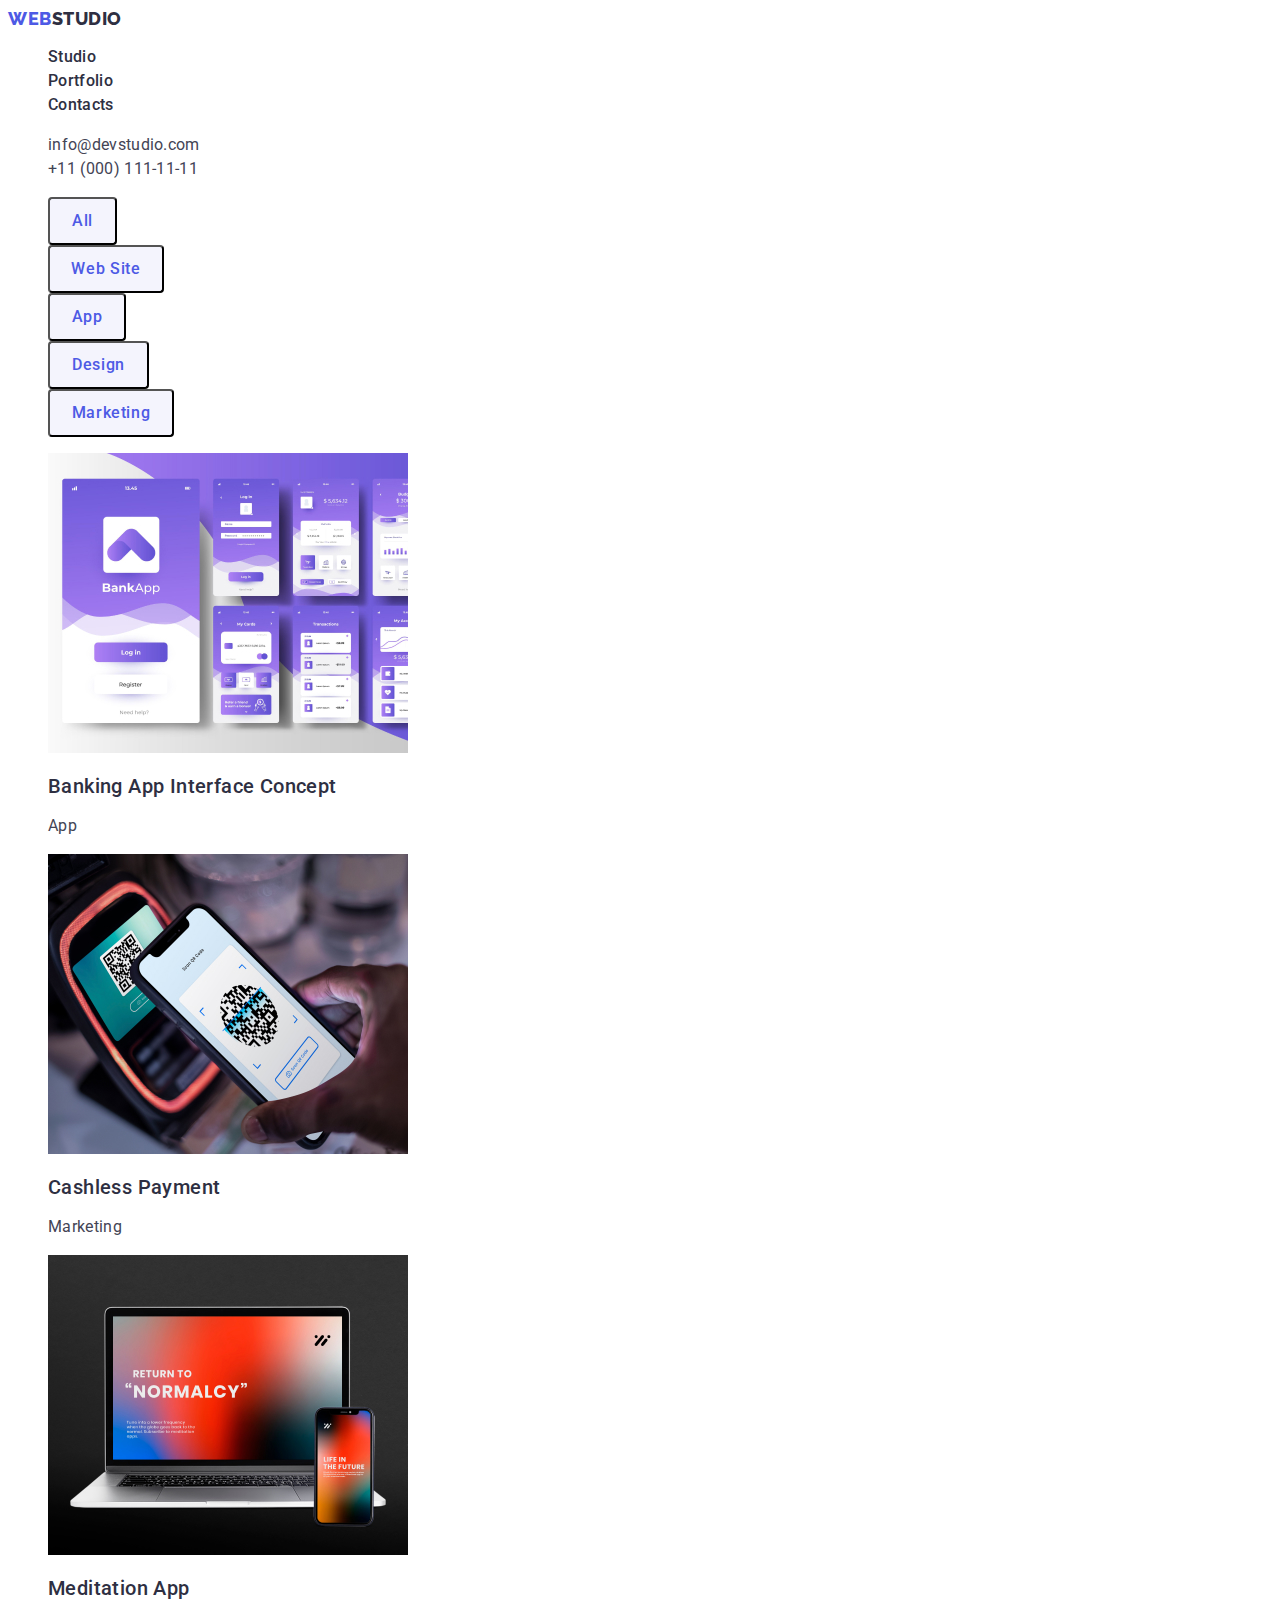
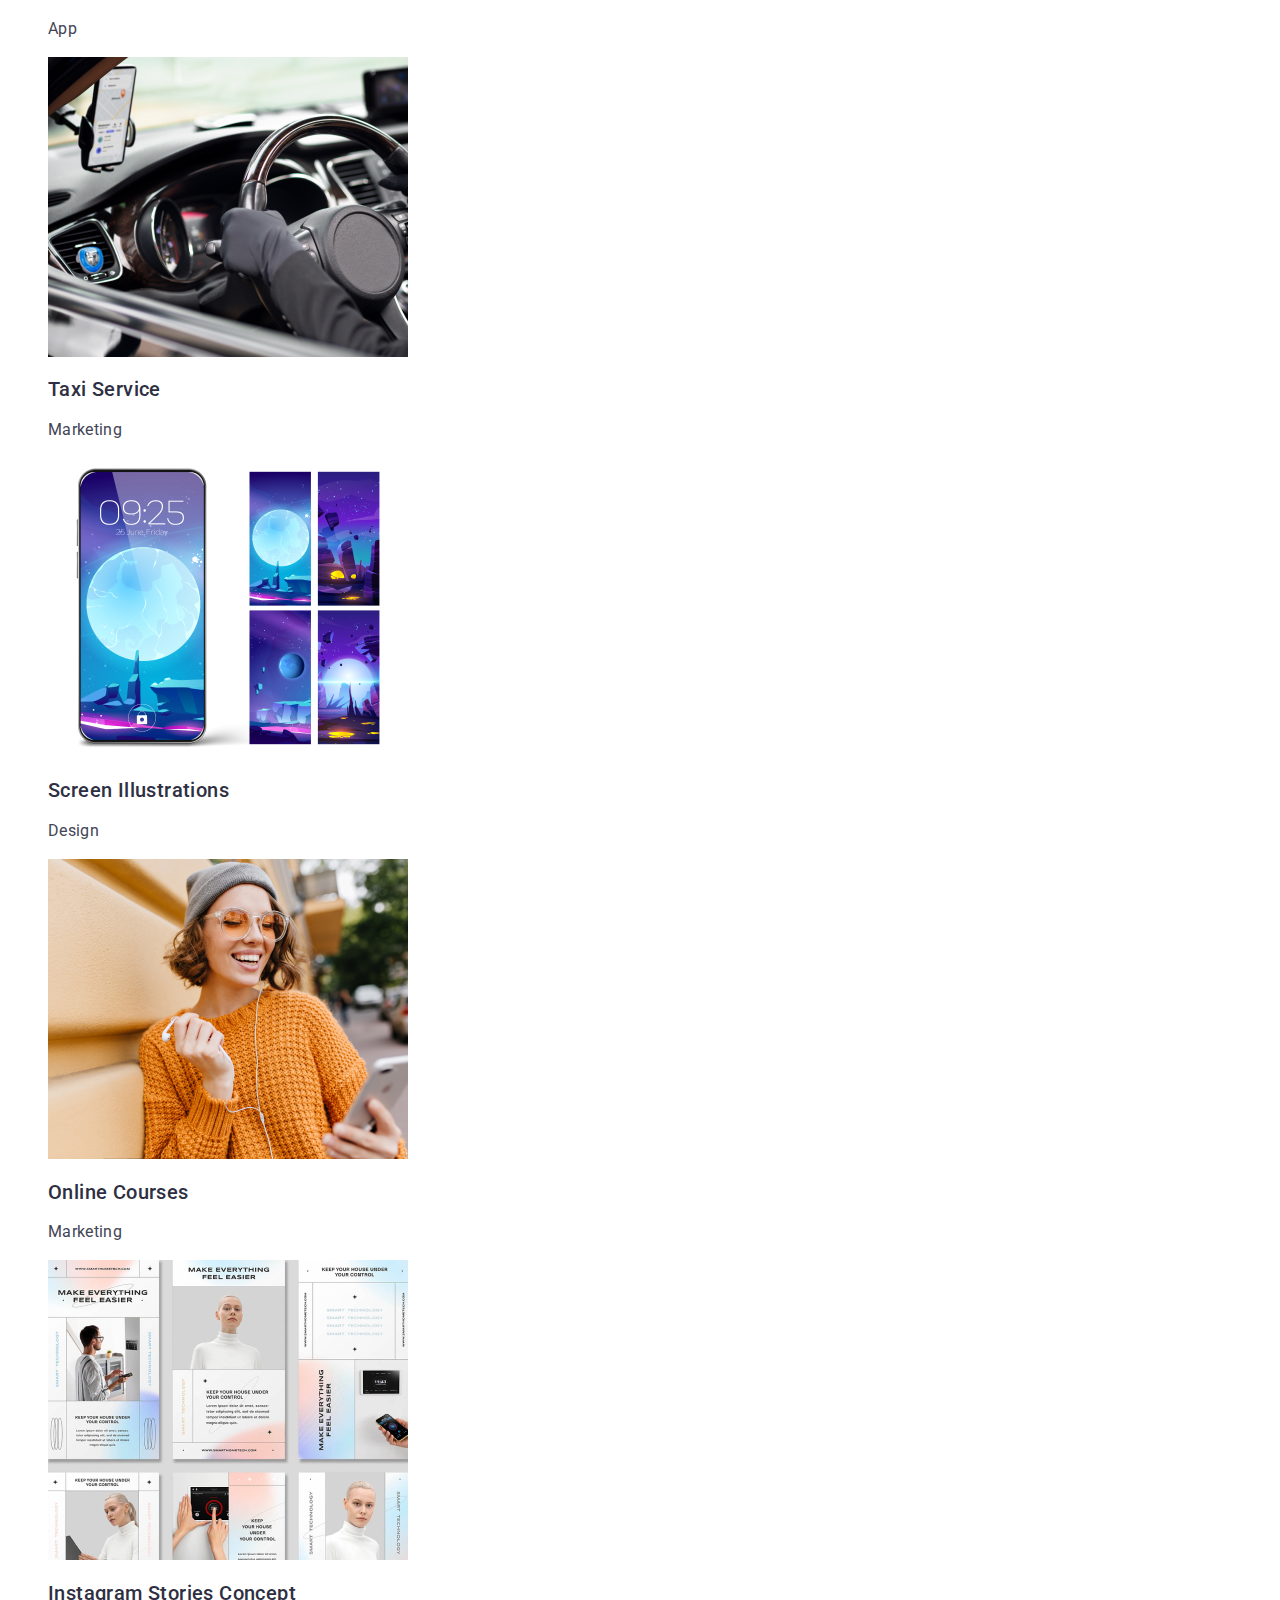
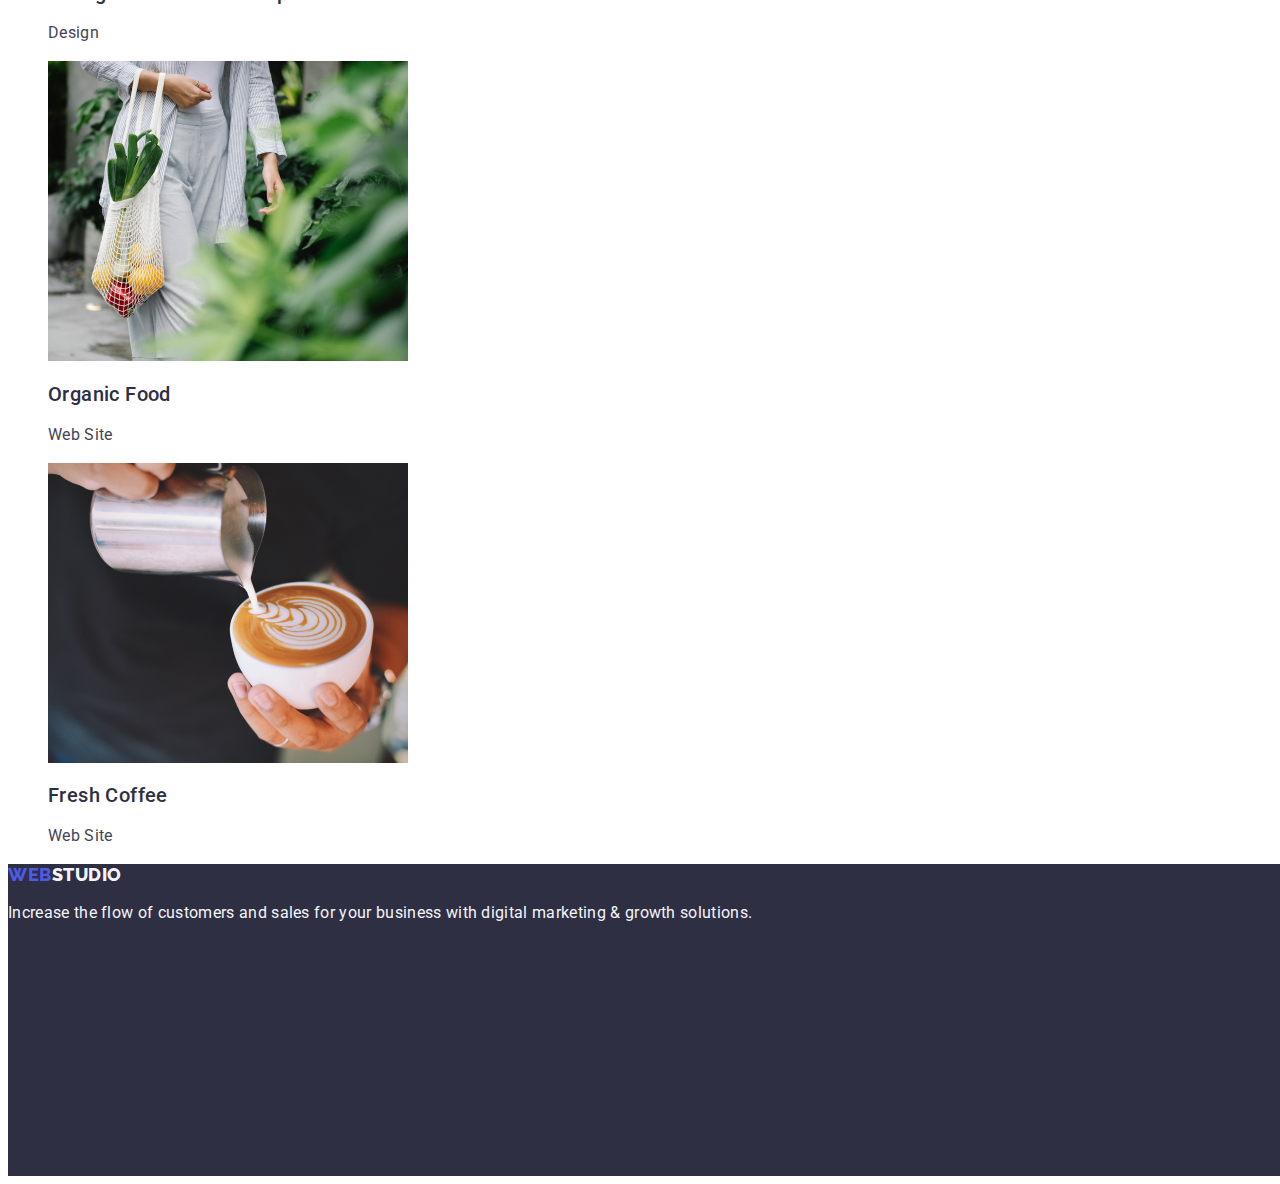
==== portfolio.html @ c420dca5 "button" ====
<!DOCTYPE html>
<html lang="en">
  <head>
    <meta charset="UTF-8" />
    <meta http-equiv="X-UA-Compatible" content="IE=edge" />
    <meta name="viewport" content="width=device-width, initial-scale=1.0" />
    <title>Document</title>
    <link rel="preconnect" href="https://fonts.googleapis.com" />
    <link rel="preconnect" href="https://fonts.gstatic.com" crossorigin />
    <link
      href="https://fonts.googleapis.com/css2?family=Raleway:wght@800&family=Roboto:wght@400;500;700;900&display=swap"
      rel="stylesheet"
    />
    <link rel="stylesheet" href="./css/styles.css" />
  </head>
  <body>
    <header class="page-header">
      <nav>
        <a href="./index.html" class="logo link">
          Web<span class="text-logo-header">Studio</span>
        </a>
        <ul class="site-nav list">
          <li><a href="./index.html" class="link">Studio</a></li>
          <li><a href="./portfolio.html" class="link">Portfolio</a></li>
          <li><a href="" class="link">Contacts</a></li>
        </ul>
      </nav>
      <address class="navigation-nav">
        <ul class="list">
          <li>
            <a href="mailto:info@devstudio.com" class="link"
              >info@devstudio.com</a
            >
          </li>
          <li>
            <a class="link" href="tel:+110001111111">+11 (000) 111-11-11</a>
          </li>
        </ul>
      </address>
    </header>
    <main class="subtitles">
      <section>
        <h1 hidden>Header</h1>
        <ul class="list">
          <li>
            <button type="button"class="button-pageone1 button-pageone button-text-pageone"
               >  All </button>
          </li>
          <li>
            <button
              type="button"
              class="button-pageone2 button-pageone button-text-pageone"
            >
              Web Site
            </button>
          </li>
          <li>
            <button
              type="button"
              class="button-pageone3 button-pageone button-text-pageone"
            >
              App
            </button>
          </li>
          <li>
            <button
              type="button"
              class="button-pageone4 button-pageone button-text-pageone"
            >
              Design
            </button>
          </li>
          <li>
            <button
              type="button"
              class="button-pageone5 button-pageone button-text-pageone"
            >
              Marketing
            </button>
          </li>
        </ul>
        <ul class="list">
          <li>
            <a href="" class="link">
              <img
                src="./images/portfolio/img1.jpg"
                alt="Interface Concept"
                width="360"
                height="300"
              />
              <h2 class="title">Banking App Interface Concept</h2>
              <p class="text-paragraph">App</p>
            </a>
          </li>
          <li>
            <a href="" class="link">
              <img
                src="./images/portfolio/img2.jpg"
                alt="Payment"
                width="360"
                height="300"
              />
              <h2 class="title">Cashless Payment</h2>
              <p class="text-paragraph">Marketing</p>
            </a>
          </li>
          <li>
            <a href="" class="link">
              <img
                src="./images/portfolio/img3.jpg"
                alt="Meditation App"
                width="360"
                height="300"
              />
              <h2 class="title">Meditation App</h2>
              <p class="text-paragraph">App</p></a
            >
          </li>
          <li>
            <a href="" class="link">
              <img
                class="link"
                src="./images/portfolio/img4.jpg"
                alt="Taxi Service"
                width="360"
                height="300"
              />
              <h2 class="title">Taxi Service</h2>
              <p class="text-paragraph">Marketing</p></a
            >
          </li>
          <li>
            <a href="" class="link">
              <img
                class="link"
                src="./images/portfolio/img5.jpg"
                alt="Screen Illustrations"
                width="360"
                height="300"
              />
              <h2 class="title">Screen Illustrations</h2>
              <p class="text-paragraph">Design</p></a
            >
          </li>
          <li>
            <a href="" class="link">
              <img
                class="link"
                src="./images/portfolio/img6.jpg"
                alt="Online Courses"
                width="360"
                height="300"
              />
              <h2 class="title">Online Courses</h2>
              <p class="text-paragraph">Marketing</p></a
            >
          </li>
          <li>
            <a href="" class="link">
              <img
                class="link"
                src="./images/portfolio/img7.jpg"
                alt="Instagram Stories"
                width="360"
                height="300"
              />
              <h2 class="title">Instagram Stories Concept</h2>
              <p class="text-paragraph">Design</p></a
            >
          </li>
          <li>
            <a href="" class="link">
              <img
                class="link"
                src="./images/portfolio/img8.jpg"
                alt="Organic Food"
                width="360"
                height="300"
              />
              <h2 class="title">Organic Food</h2>
              <p class="text-paragraph">Web Site</p></a
            >
          </li>
          <li>
            <a href="" class="link">
              <img
                class="link"
                src="./images/portfolio/img9.jpg"
                alt="Coffee"
                width="360"
                height="300"
              />
              <h2 class="title">Fresh Coffee</h2>
              <p class="text-paragraph">Web Site</p></a
            >
          </li>
        </ul>
      </section>
    </main>
    <footer class="text-footer background-footer">
      <a href="./index.html" class="logo">
        Web<span class="text-logo-footer">Studio</span>
      </a>
      <p class="text-paragraph">
        Increase the flow of customers and sales for your business with digital
        marketing & growth solutions.
      </p>
    </footer>
  </body>
</html>
---- css/styles.css ----
:root {
  --color-NAVYBLU: #2e2f42;
  --color-IRIS: #4d5ae5;
  --color-SLATE: #434455;
  --color-Cloud: #f4f4fd;
  --color-WHITE: #ffffff;
  --color-OCEAN: #404bbf;
  --color-background: #ffffff;
  --color-background-hero: #2e2f42;
}
body {
  font-family: "Roboto", sans-serif;
  color: var(--color-SLATE);
  background-color: var(--color-background);
}
.list {
  list-style: none;
}
/*Шапка сайту*/

.logo {
  text-decoration: none;
  color: var(--color-IRIS);
  font-family: "Raleway", sans-serif;
  font-style: normal;
  font-weight: 800;
  font-size: 18px;
  line-height: 1.17;
  letter-spacing: 0.03em;
  text-transform: uppercase;
}
.text-logo-header {
  color: var(--color-NAVYBLU);
}
.site-nav .link {
  text-decoration: none;
  color: var(--color-NAVYBLU);
  font-style: normal;
  font-weight: 500;
  font-size: 16px;
  line-height: 1.5;
  letter-spacing: 0.02em;
}
.link {
  text-decoration: none;
  font-style: normal;
}
.site-nav .link:hover,
.site-nav .link:focus {
  color: var(--color-OCEAN);
  text-decoration: none;
  font-style: normal;
}

.navigation-nav a.link {
  text-decoration: none;
  font-style: normal;
  color: var(--color-SLATE);
  font-weight: 400;
  font-size: 16px;
  line-height: 1.5;
  letter-spacing: 0.02em;

}
.navigation-nav a.link:hover,
.navigation-nav a.link:focus {
  color: var(--color-OCEAN);
  text-decoration: none;
  font-style: normal;
}

/*Секції*/
.hero-title {
  text-align: center;
  font-style: normal;
  font-weight: 700;
  font-size: 56px;
  line-height: 1.07;
  color: var(--color-WHITE);
  letter-spacing: 0.02em;
}
.background-hero-title {
  background-color: var(--color-background-hero);
  width: 1440px;
  height: 600px;
  left: 162px;
  top: 98px;
}
.hero-button {
  font-family: "Roboto", sans-serif;
  font-weight: 500;
  font-size: 16px;
  line-height: 1.5;
  letter-spacing: 0.04em;
  cursor: var(--color-WHITE);
  border-radius: 4px;
  cursor: pointer;
  
}
.button:hover {
  background-color: var(--color-OCEAN);
}

.button-text {
  font-style: normal;
  font-weight: 500;
  font-size: 16px;
  line-height: 1.5;
  color: var(--color-WHITE);
  letter-spacing: 0.04em;
}
.button-pageone {
  font-family: "Roboto", sans-serif;
  background-color: var(--color-Cloud);
  border-radius: 4px;
  cursor: pointer;
}
.button-pageone1 {
  background-color: var(--color-Cloud);
  border-radius: 4px;
  width: 69px;
  height: 48px;
  letter-spacing: 0.04em;
}
.button-pageone2 {
  background-color: var(--color-Cloud);
  border-radius: 4px;
  width: 116px;
  height: 48px;
  letter-spacing: 0.04em;
}
.button-pageone3 {
  background-color: var(--color-Cloud);
  border-radius: 4px;
  width: 78px;
  height: 48px;
  letter-spacing: 0.04em;
}
.button-pageone4 {
  background-color: var(--color-Cloud);
  border-radius: 4px;
  width: 101px;
  height: 48px;
  letter-spacing: 0.04em;
}
.button-pageone5 {
  background-color: var(--color-Cloud);
  border-radius: 4px;
  width: 126px;
  height: 48px;
  letter-spacing: 0.04em;
}

.button-text-pageone {
  font-style: normal;
  font-weight: 500;
  font-size: 16px;
  line-height: 1.5;
  color: var(--color-IRIS);
}
.button-text-pageone:hover {
  color: var(--color-WHITE);
}
.button-pageone:hover {
  background-color: var(--color-OCEAN);
}
.work-title,
.time-title {
  font-style: normal;
  font-weight: 700;
  font-size: 36px;
  line-height: 1.11;
  color: var(--color-NAVYBLU);
  letter-spacing: 0.02em;
  text-transform: capitalize;
  text-align: center;
}

.title {
  font-weight: 500;
  font-size: 20px;
  line-height: 1.2;
  letter-spacing: 0.02em;
  color: var(--color-NAVYBLU);
}
.subtitles h3 {
  font-style: normal;
  font-weight: 500;
  font-size: 20px;
  line-height: 1.2;
  color: var(--color-NAVYBLU);
  letter-spacing: 0.02em;
}
.text-paragraph {
  font-style: normal;
  font-weight: 400;
  font-size: 16px;
  line-height: 1.5;
  color: var(--color-SLATE);
  letter-spacing: 0.02em;
}
/*footer*/
.text-footer p {
  font-style: normal;
  font-weight: 400;
  font-size: 16px;
  line-height: 1.5;
  color: var(--color-Cloud);
}
.background-footer {
  width: 1440px;
  height: 312px;
  left: 0px;
  top: 2280px;
  background-color: var(--color-background-hero);
}
.text-logo-footer {
  color: var(--color-Cloud);
}
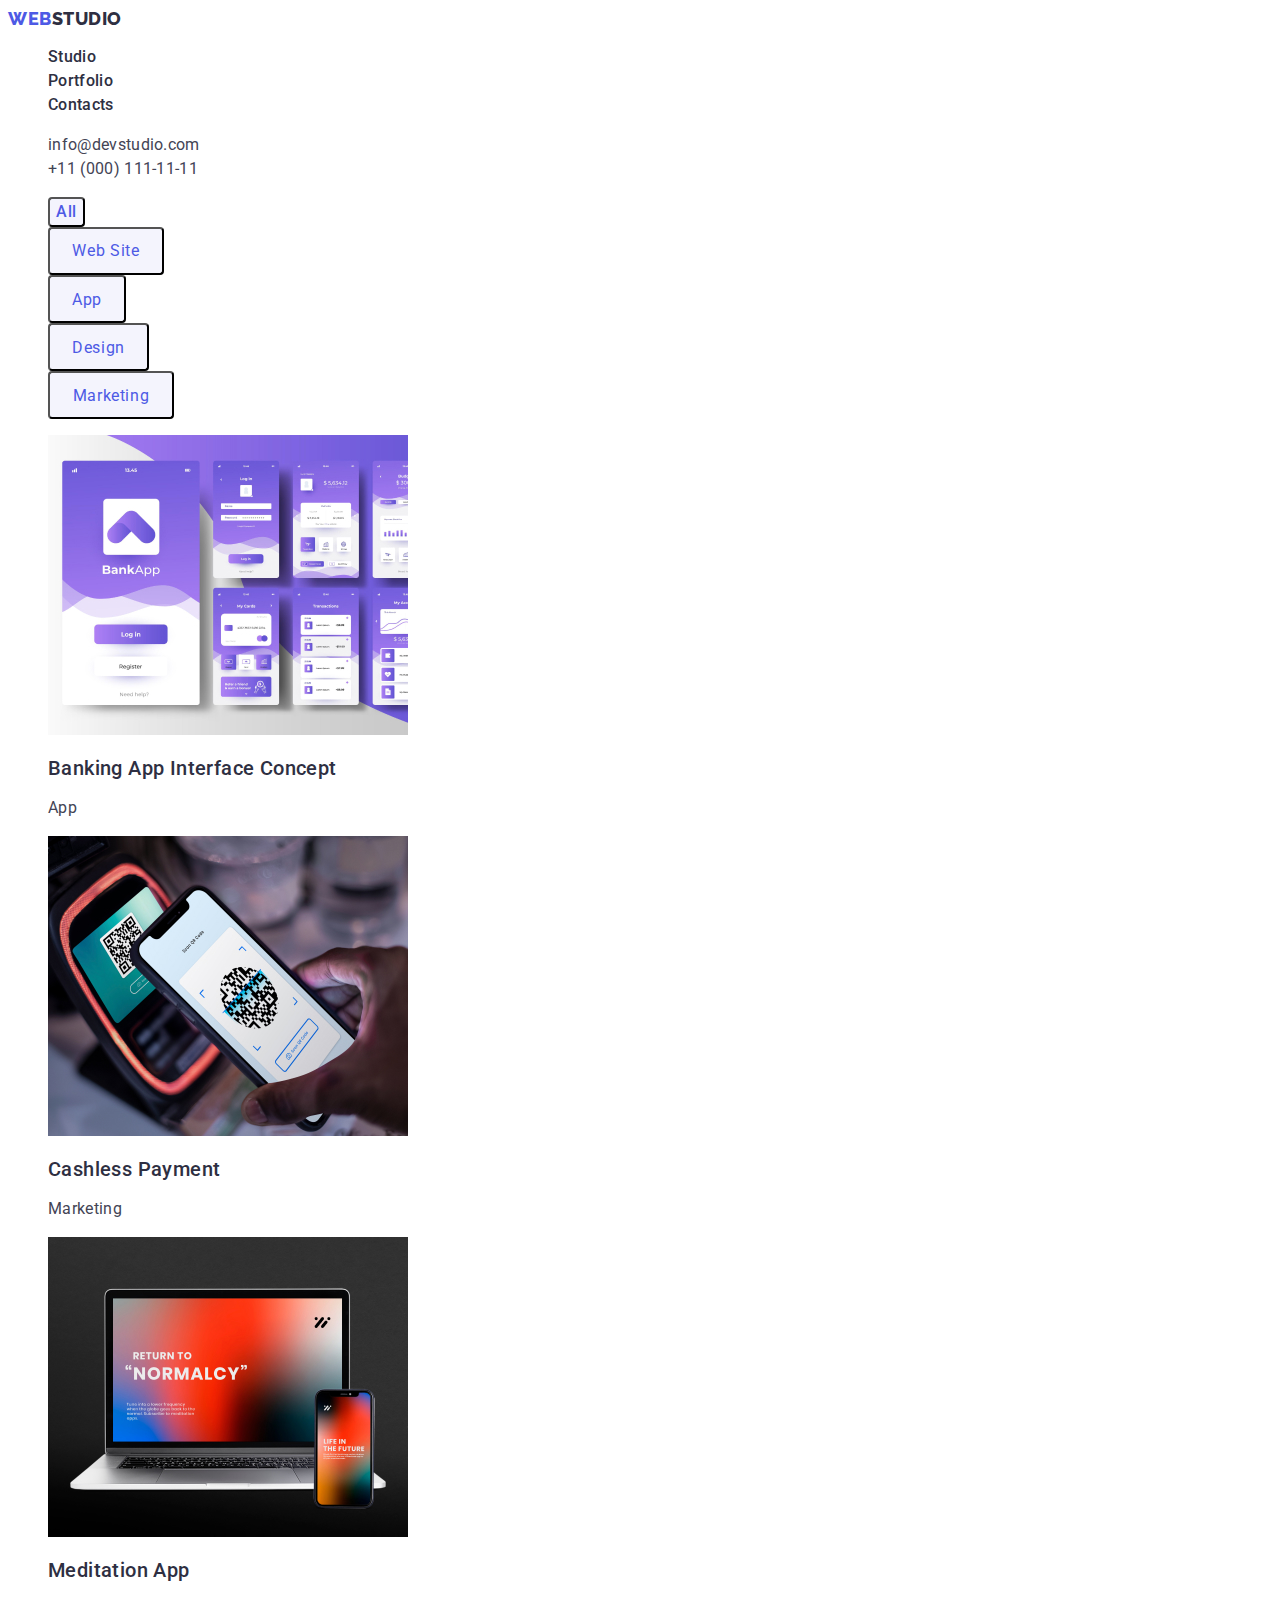
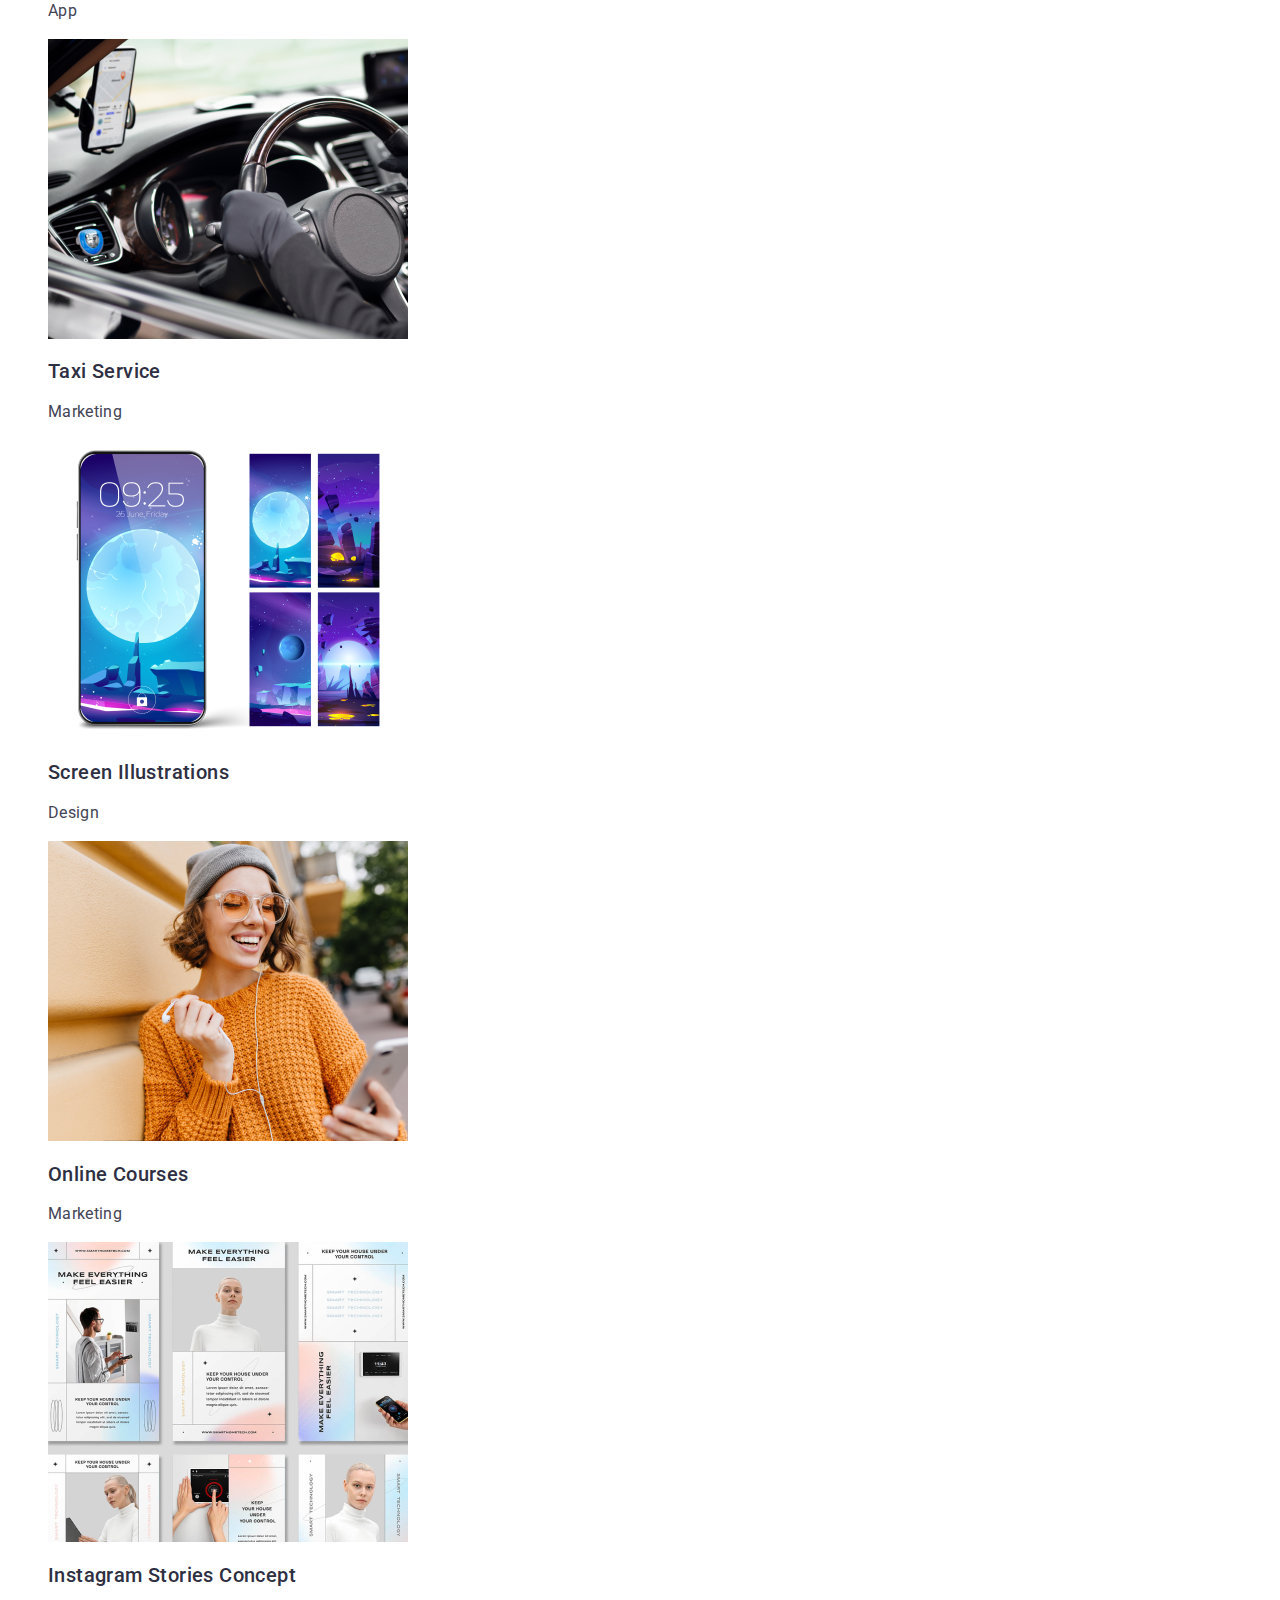
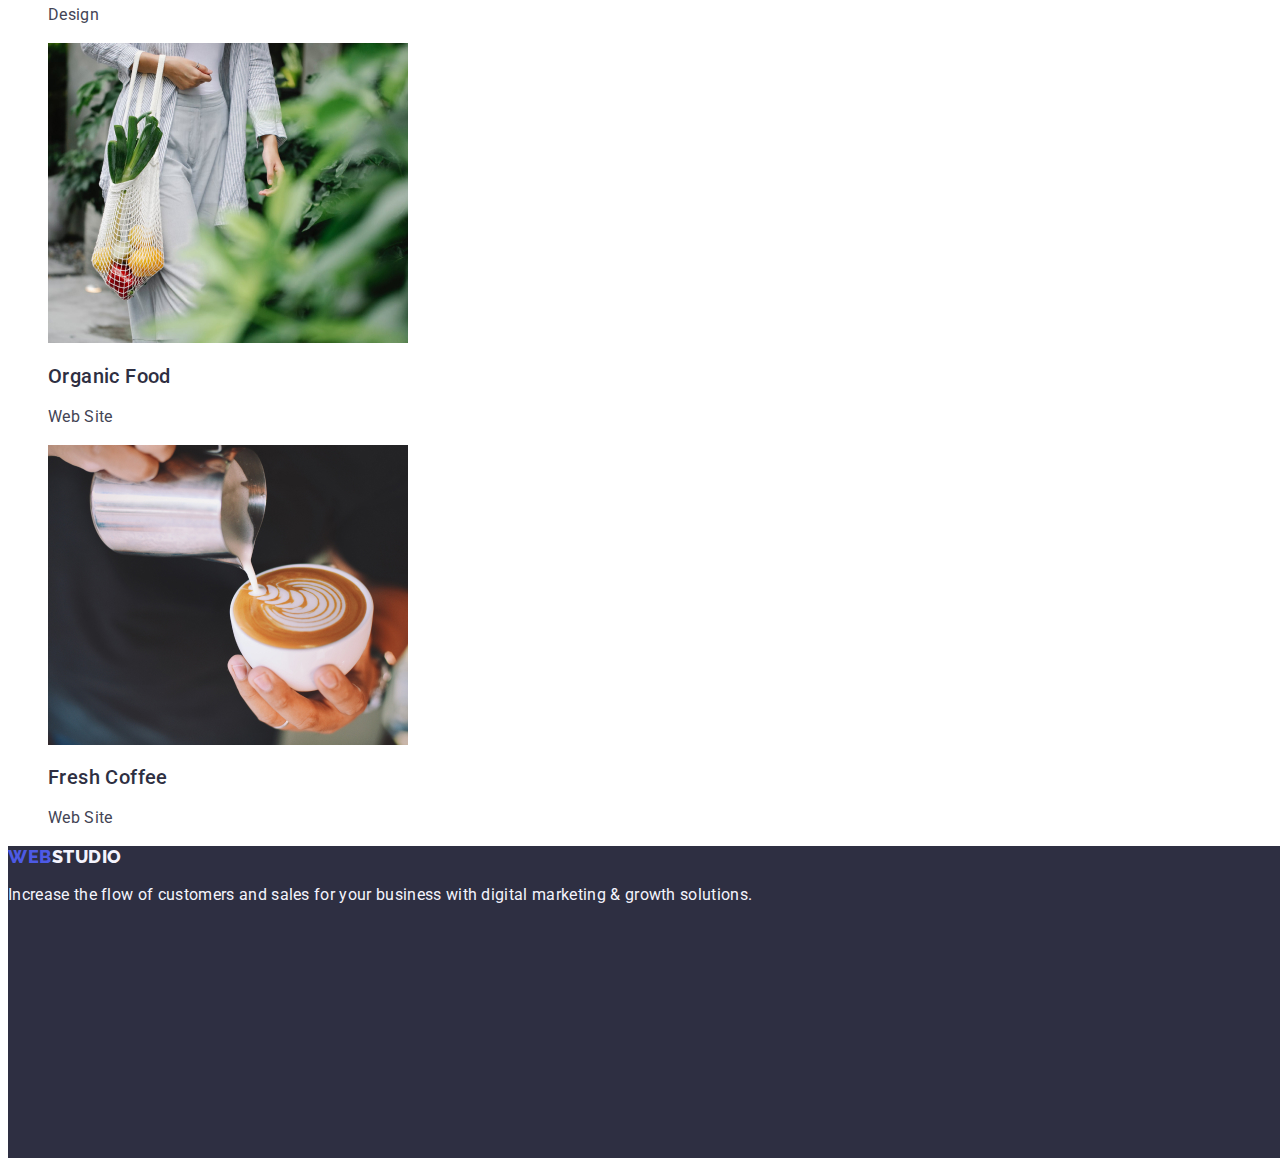
==== commit a959de12: "buttonn" ====
--- a/portfolio.html
+++ b/portfolio.html
@@ -43,13 +43,13 @@
         <h1 hidden>Header</h1>
         <ul class="list">
           <li>
-            <button type="button"class="button-pageone1 button-pageone button-text-pageone"
+            <button type="button" class="button-pageone1"
                >  All </button>
           </li>
           <li>
             <button
               type="button"
-              class="button-pageone2 button-pageone button-text-pageone"
+              class="button-pageone2"
             >
               Web Site
             </button>
@@ -57,7 +57,7 @@
           <li>
             <button
               type="button"
-              class="button-pageone3 button-pageone button-text-pageone"
+              class="button-pageone3"
             >
               App
             </button>
@@ -65,7 +65,7 @@
           <li>
             <button
               type="button"
-              class="button-pageone4 button-pageone button-text-pageone"
+              class="button-pageone4"
             >
               Design
             </button>
@@ -73,7 +73,7 @@
           <li>
             <button
               type="button"
-              class="button-pageone5 button-pageone button-text-pageone"
+              class="button-pageone5"
             >
               Marketing
             </button>
--- a/css/styles.css
+++ b/css/styles.css
@@ -15,6 +15,7 @@
 }
 .list {
   list-style: none;
+  font-style: normal;
 }
 /*Шапка сайту*/
 
@@ -52,18 +53,18 @@
   font-style: normal;
 }
 
-.navigation-nav a.link {
-  text-decoration: none;
-  font-style: normal;
+.navigation-nav .link {
+  text-decoration: none;
   color: var(--color-SLATE);
   font-weight: 400;
   font-size: 16px;
   line-height: 1.5;
   letter-spacing: 0.02em;
-
-}
-.navigation-nav a.link:hover,
-.navigation-nav a.link:focus {
+  font-style: normal;
+
+}
+.navigation-nav .link:hover,
+.navigation-nav .link:focus {
   color: var(--color-OCEAN);
   text-decoration: none;
   font-style: normal;
@@ -86,82 +87,104 @@
   left: 162px;
   top: 98px;
 }
-.hero-button {
-  font-family: "Roboto", sans-serif;
-  font-weight: 500;
-  font-size: 16px;
-  line-height: 1.5;
-  letter-spacing: 0.04em;
-  cursor: var(--color-WHITE);
-  border-radius: 4px;
-  cursor: pointer;
-  
+.button {
+  font-family: "Roboto", sans-serif;
+  font-weight: 500;
+  font-size: 16px;
+  line-height: 1.5;
+  letter-spacing: 0.04em;
+  cursor: var(--color-WHITE);
+  border-radius: 4px;
+  cursor: pointer;
+  color: var(--color-WHITE);
+  background-color:var(--color-IRIS);
+
 }
 .button:hover {
   background-color: var(--color-OCEAN);
 }
 
-.button-text {
-  font-style: normal;
-  font-weight: 500;
-  font-size: 16px;
-  line-height: 1.5;
+.button-pageone1{
+  font-family: "Roboto", sans-serif;
+  font-weight: 500;
+  font-size: 16px;
+  line-height: 1.5;
+  letter-spacing: 0.04em;
+  cursor: var(--color-WHITE);
+  border-radius: 4px;
+  cursor: pointer;
+  color: var(--color-IRIS);
+  background-color: var(--color-Cloud);
+  cursor: pointer;
+}
+
+.button-pageone2 {
+  font-family: "Roboto", sans-serif;
+  width: 116px;
+  font-size: 16px;
+  height: 48px;
+  line-height: 1.5;
+  letter-spacing: 0.04em;
+  cursor: var(--color-WHITE);
+  border-radius: 4px;
+  cursor: pointer;
+  color: var(--color-IRIS);
+  background-color: var(--color-Cloud);
+  cursor: pointer;
+  
+}
+.button-pageone3 {
+  font-family: "Roboto", sans-serif;
+  width: 78px;
+  height: 48px;
+  font-size: 16px;
+  letter-spacing: 0.04em;
+  cursor: var(--color-WHITE);
+  border-radius: 4px;
+  cursor: pointer;
+  color: var(--color-IRIS);
+  background-color: var(--color-Cloud);
+  cursor: pointer;
+}
+.button-pageone4 {
+  font-family: "Roboto", sans-serif;
+  width: 101px;
+  height: 48px;
+  font-size: 16px;
+  letter-spacing: 0.04em;
+  cursor: var(--color-WHITE);
+  border-radius: 4px;
+  cursor: pointer;
+  color: var(--color-IRIS);
+  background-color: var(--color-Cloud);
+  cursor: pointer;
+}
+.button-pageone5 {
+  font-family: "Roboto", sans-serif;
+  width: 126px;
+  height: 48px;
+  font-size: 16px;
+  letter-spacing: 0.04em;
+  cursor: var(--color-WHITE);
+  border-radius: 4px;
+  cursor: pointer;
+  color: var(--color-IRIS);
+  background-color: var(--color-Cloud);
+  cursor: pointer;
+}
+
+.button-pageone1:hover,
+.button-pageone2:hover,
+.button-pageone3:hover,
+.button-pageone4:hover,
+.button-pageone5:hover{
   color: var(--color-WHITE);
-  letter-spacing: 0.04em;
-}
-.button-pageone {
-  font-family: "Roboto", sans-serif;
-  background-color: var(--color-Cloud);
-  border-radius: 4px;
-  cursor: pointer;
-}
-.button-pageone1 {
-  background-color: var(--color-Cloud);
-  border-radius: 4px;
-  width: 69px;
-  height: 48px;
-  letter-spacing: 0.04em;
-}
-.button-pageone2 {
-  background-color: var(--color-Cloud);
-  border-radius: 4px;
-  width: 116px;
-  height: 48px;
-  letter-spacing: 0.04em;
-}
-.button-pageone3 {
-  background-color: var(--color-Cloud);
-  border-radius: 4px;
-  width: 78px;
-  height: 48px;
-  letter-spacing: 0.04em;
-}
-.button-pageone4 {
-  background-color: var(--color-Cloud);
-  border-radius: 4px;
-  width: 101px;
-  height: 48px;
-  letter-spacing: 0.04em;
-}
-.button-pageone5 {
-  background-color: var(--color-Cloud);
-  border-radius: 4px;
-  width: 126px;
-  height: 48px;
-  letter-spacing: 0.04em;
-}
-
-.button-text-pageone {
-  font-style: normal;
-  font-weight: 500;
-  font-size: 16px;
-  line-height: 1.5;
-  color: var(--color-IRIS);
-}
-.button-text-pageone:hover {
-  color: var(--color-WHITE);
-}
-.button-pageone:hover {
+}
+.button-pageone1:hover,
+.button-pageone2:hover,
+.button-pageone3:hover,
+.button-pageone4:hover,
+.button-pageone5:hover {
   background-color: var(--color-OCEAN);
 }
 .work-title,
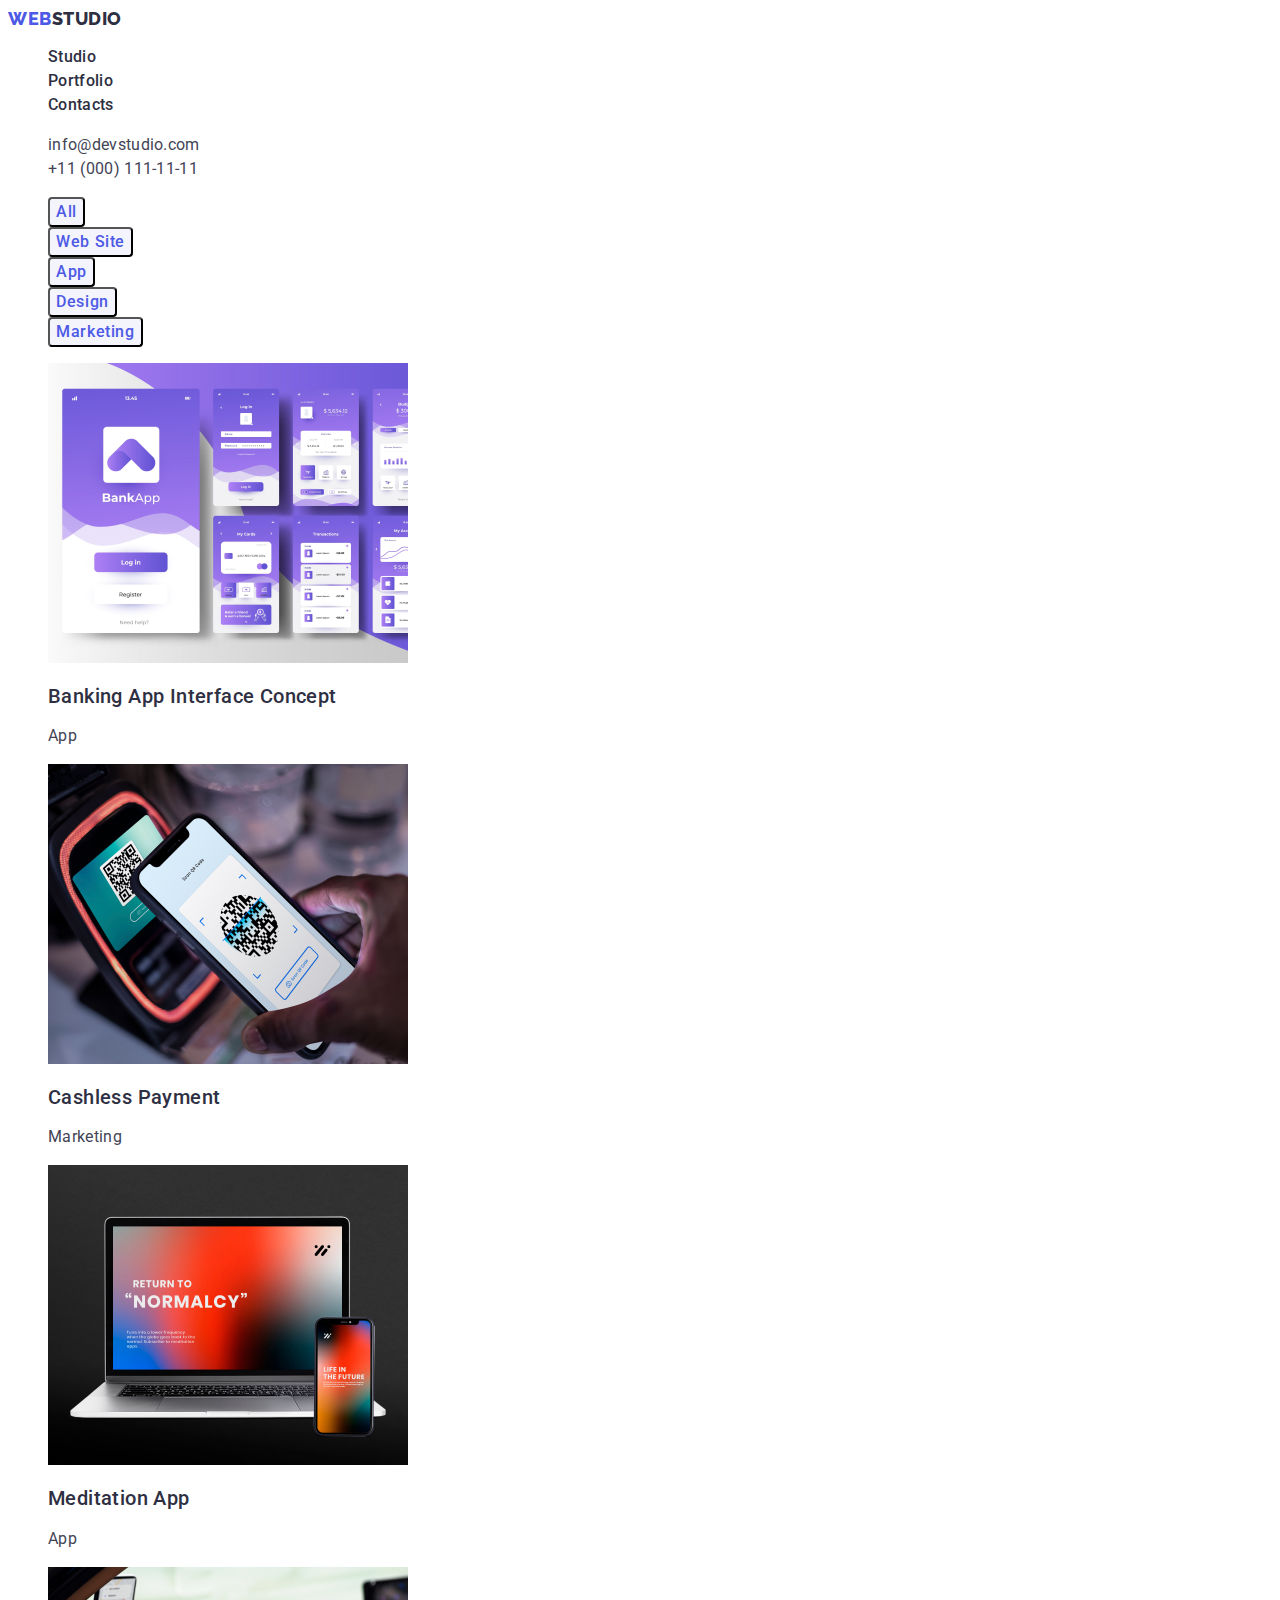
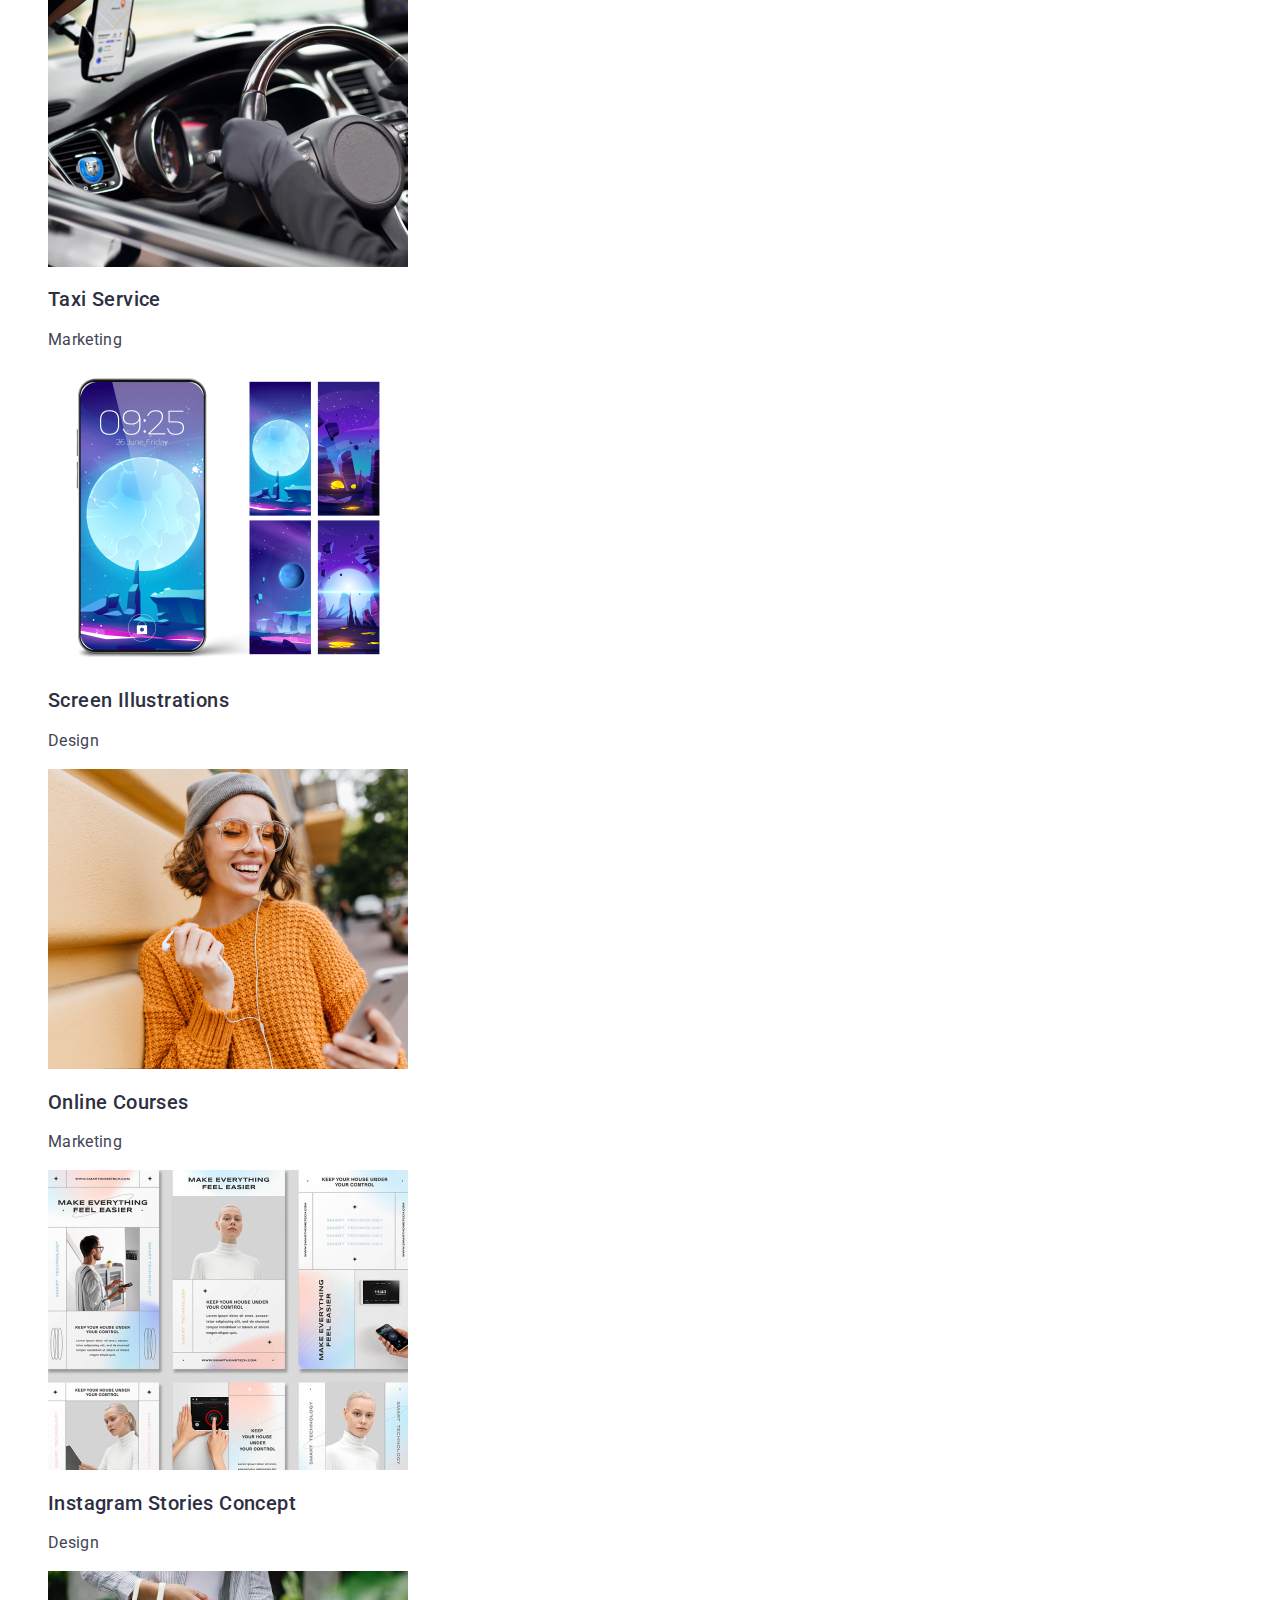
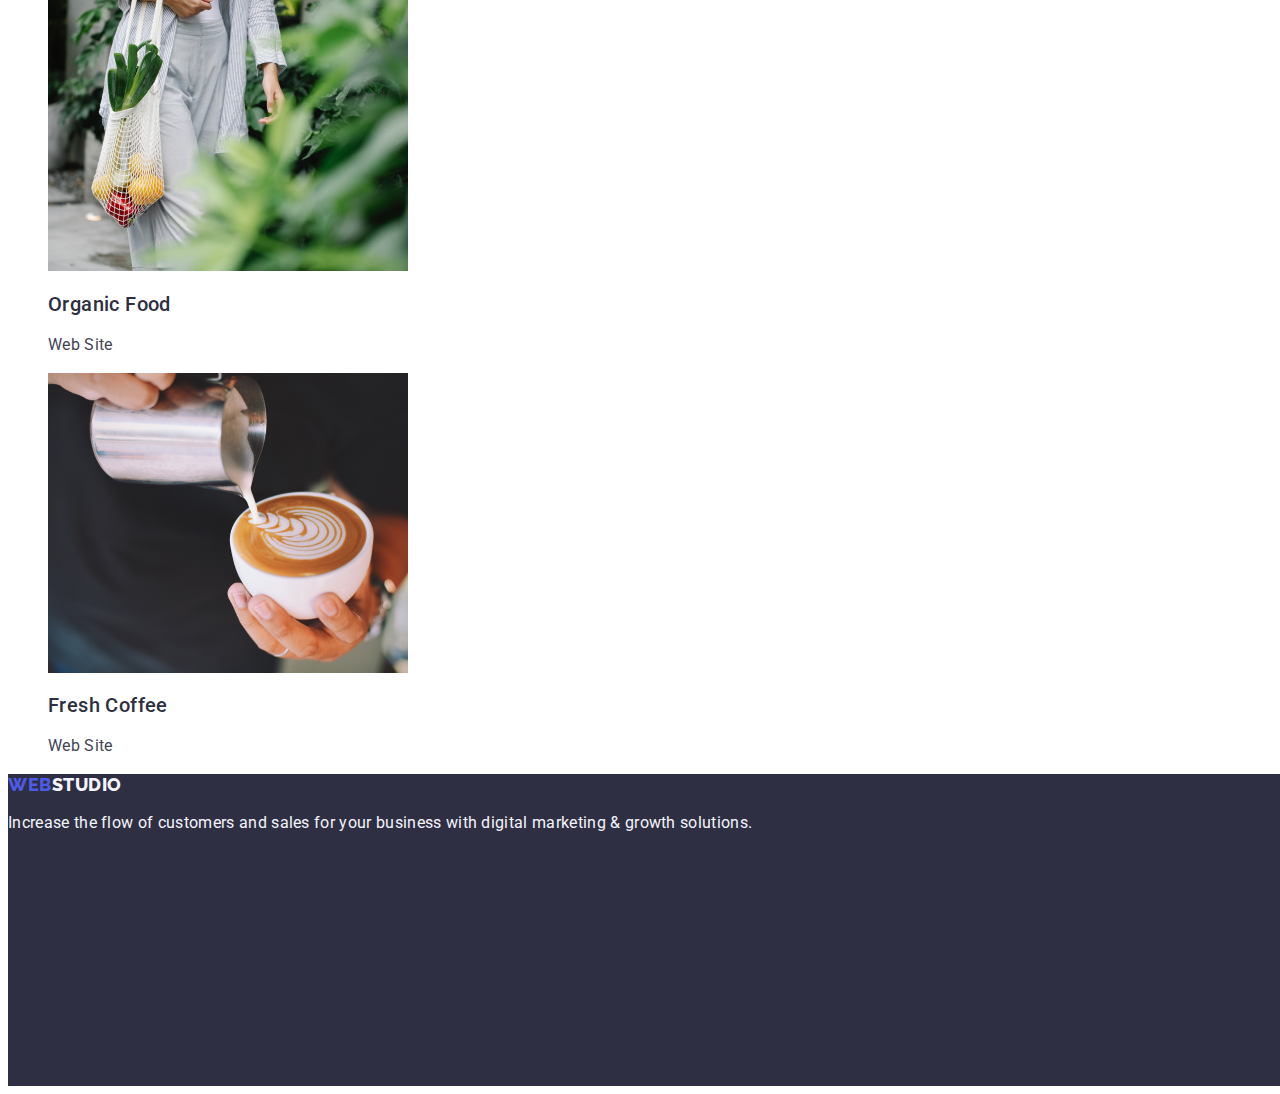
==== commit dfe9c024: "fix" ====
--- a/portfolio.html
+++ b/portfolio.html
@@ -43,13 +43,13 @@
         <h1 hidden>Header</h1>
         <ul class="list">
           <li>
-            <button type="button" class="button-pageone1"
+            <button type="button" class="button"
                >  All </button>
           </li>
           <li>
             <button
               type="button"
-              class="button-pageone2"
+              class="button"
             >
               Web Site
             </button>
@@ -57,7 +57,7 @@
           <li>
             <button
               type="button"
-              class="button-pageone3"
+              class="button"
             >
               App
             </button>
@@ -65,7 +65,7 @@
           <li>
             <button
               type="button"
-              class="button-pageone4"
+              class="button"
             >
               Design
             </button>
@@ -73,7 +73,7 @@
           <li>
             <button
               type="button"
-              class="button-pageone5"
+              class="button"
             >
               Marketing
             </button>
--- a/css/styles.css
+++ b/css/styles.css
@@ -44,13 +44,15 @@
 }
 .link {
   text-decoration: none;
-  font-style: normal;
+  font-style: normal
+ 
 }
 .site-nav .link:hover,
 .site-nav .link:focus {
   color: var(--color-OCEAN);
   text-decoration: none;
-  font-style: normal;
+  font-style: normal
+
 }
 
 .navigation-nav .link {
@@ -60,14 +62,14 @@
   font-size: 16px;
   line-height: 1.5;
   letter-spacing: 0.02em;
-  font-style: normal;
+  font-style: normal
 
 }
 .navigation-nav .link:hover,
 .navigation-nav .link:focus {
   color: var(--color-OCEAN);
   text-decoration: none;
-  font-style: normal;
+  font-style: normal
 }
 
 /*Секції*/
@@ -87,7 +89,7 @@
   left: 162px;
   top: 98px;
 }
-.button {
+.hero-button{
   font-family: "Roboto", sans-serif;
   font-weight: 500;
   font-size: 16px;
@@ -100,11 +102,11 @@
   background-color:var(--color-IRIS);
 
 }
-.button:hover {
+.hero-button:hover {
   background-color: var(--color-OCEAN);
-}
-
-.button-pageone1{
+ 
+}
+.button{
   font-family: "Roboto", sans-serif;
   font-weight: 500;
   font-size: 16px;
@@ -173,18 +175,19 @@
   cursor: pointer;
 }
 
-.button-pageone1:hover,
+.button:hover,
 .button-pageone2:hover,
 .button-pageone3:hover,
 .button-pageone4:hover,
 .button-pageone5:hover{
   color: var(--color-WHITE);
 }
-.button-pageone1:hover,
+.button:hover,
 .button-pageone2:hover,
 .button-pageone3:hover,
 .button-pageone4:hover,
-.button-pageone5:hover {
+.button-pageone5:hover
+{
   background-color: var(--color-OCEAN);
 }
 .work-title,
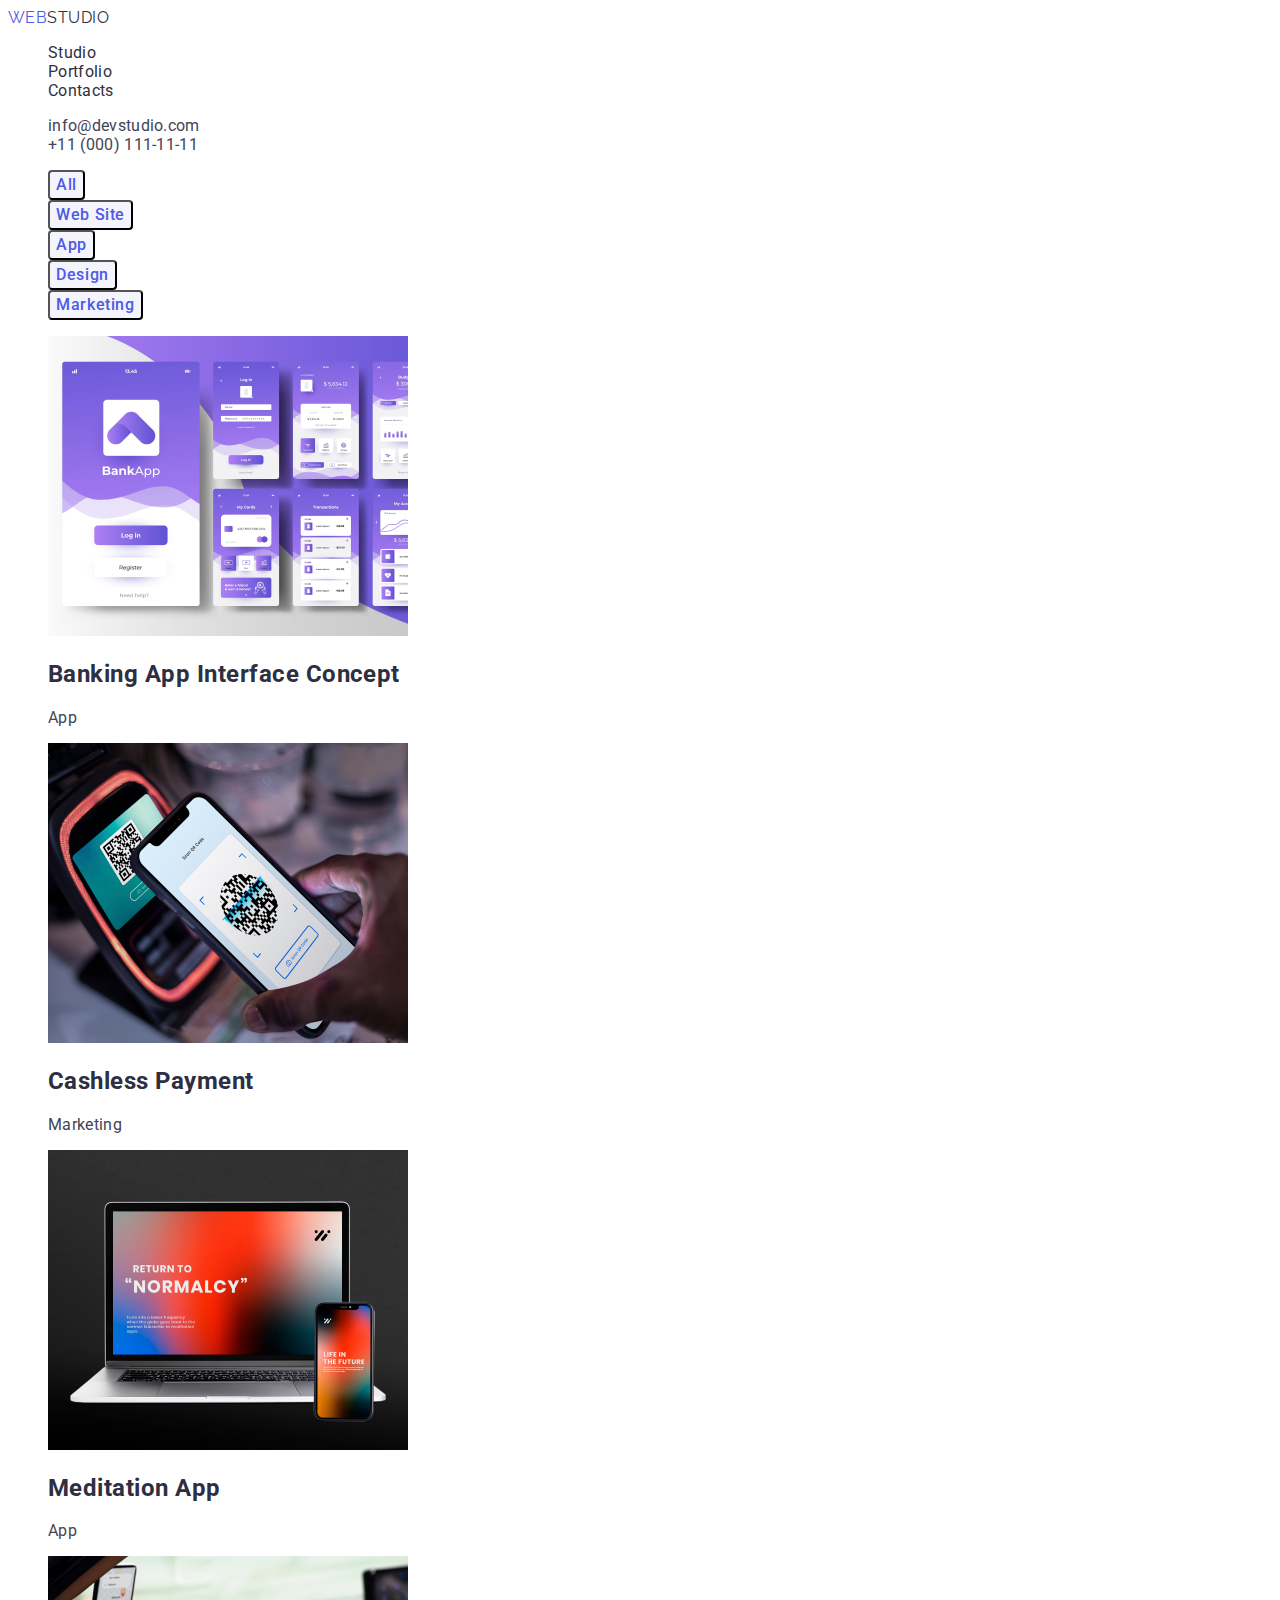
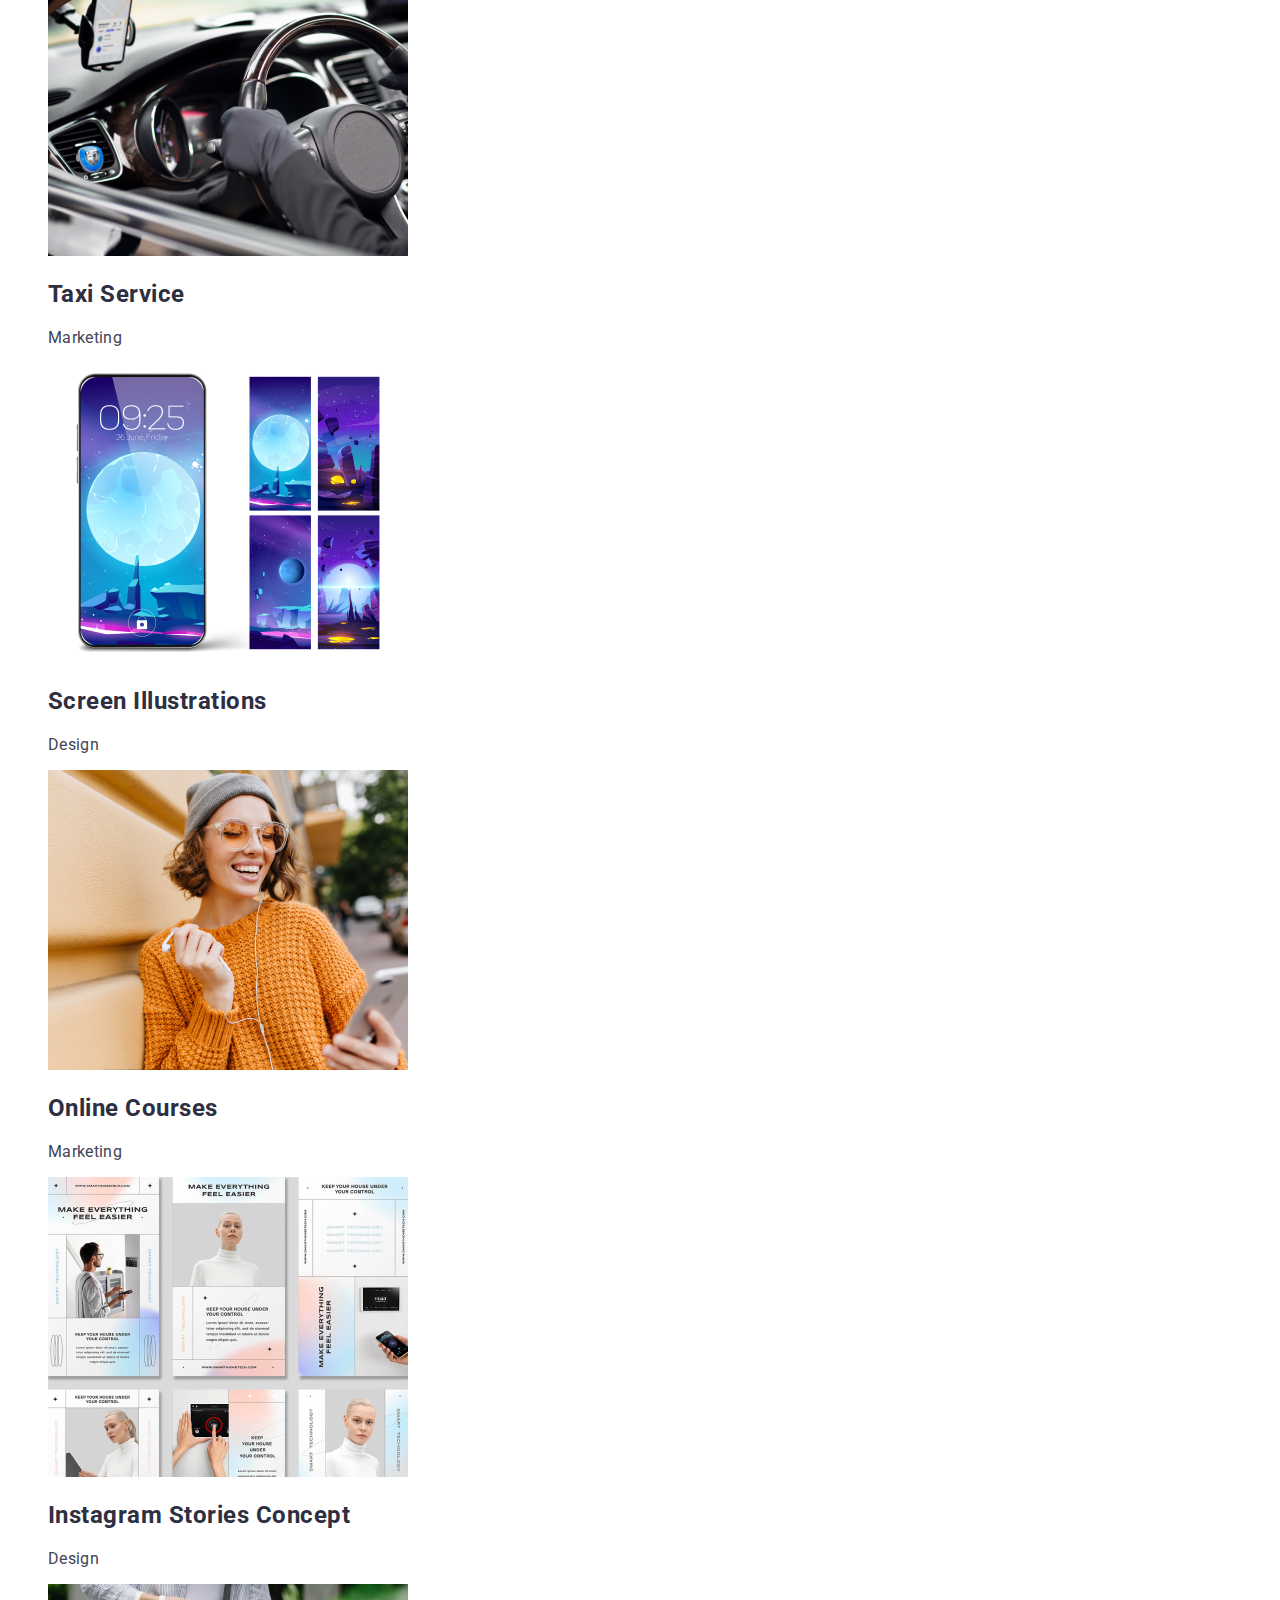
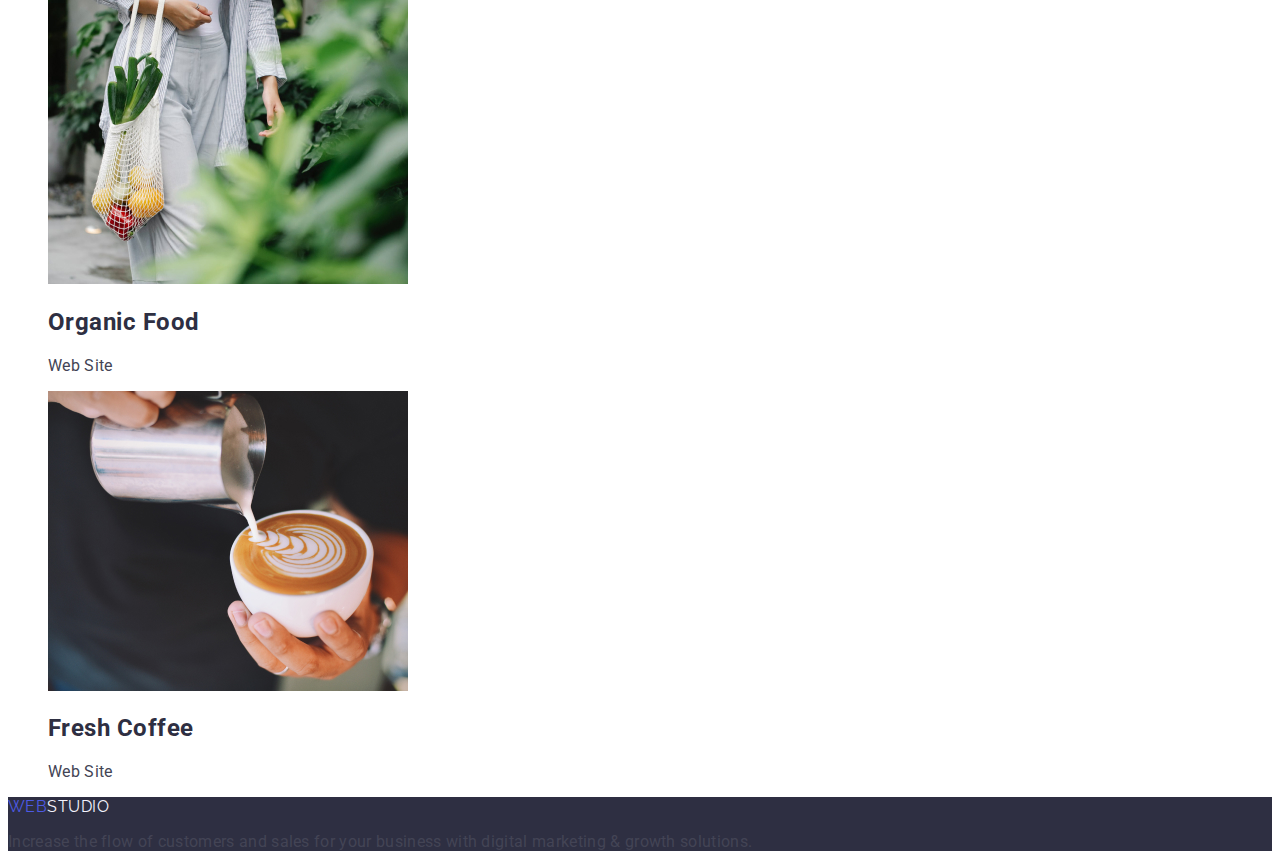
==== commit 6f3b25cb: "mentor" ====
--- a/portfolio.html
+++ b/portfolio.html
@@ -197,7 +197,7 @@
         </ul>
       </section>
     </main>
-    <footer class="text-footer background-footer">
+    <footer class="background-footer">
       <a href="./index.html" class="logo">
         Web<span class="text-logo-footer">Studio</span>
       </a>
--- a/css/styles.css
+++ b/css/styles.css
@@ -24,9 +24,6 @@
   color: var(--color-IRIS);
   font-family: "Raleway", sans-serif;
   font-style: normal;
-  font-weight: 800;
-  font-size: 18px;
-  line-height: 1.17;
   letter-spacing: 0.03em;
   text-transform: uppercase;
 }
@@ -37,9 +34,6 @@
   text-decoration: none;
   color: var(--color-NAVYBLU);
   font-style: normal;
-  font-weight: 500;
-  font-size: 16px;
-  line-height: 1.5;
   letter-spacing: 0.02em;
 }
 .link {
@@ -58,36 +52,29 @@
 .navigation-nav .link {
   text-decoration: none;
   color: var(--color-SLATE);
-  font-weight: 400;
-  font-size: 16px;
-  line-height: 1.5;
-  letter-spacing: 0.02em;
-  font-style: normal
-
-}
+  letter-spacing: 0.02em;
+  font-style: normal
+}
+
 .navigation-nav .link:hover,
-.navigation-nav .link:focus {
-  color: var(--color-OCEAN);
-  text-decoration: none;
-  font-style: normal
-}
-
+.navigation-nav .link:focus{
+  color:var(--color-OCEAN);
+  text-decoration: none;
+  font-style: normal
+}
+.navigation-nav {
+  text-decoration: none;
+  font-style: normal
+}
 /*Секції*/
 .hero-title {
   text-align: center;
   font-style: normal;
-  font-weight: 700;
-  font-size: 56px;
-  line-height: 1.07;
   color: var(--color-WHITE);
   letter-spacing: 0.02em;
 }
 .background-hero-title {
   background-color: var(--color-background-hero);
-  width: 1440px;
-  height: 600px;
-  left: 162px;
-  top: 98px;
 }
 .hero-button{
   font-family: "Roboto", sans-serif;
@@ -112,13 +99,10 @@
   font-size: 16px;
   line-height: 1.5;
   letter-spacing: 0.04em;
-  cursor: var(--color-WHITE);
-  border-radius: 4px;
-  cursor: pointer;
-  color: var(--color-IRIS);
-  background-color: var(--color-Cloud);
-  cursor: pointer;
-}
+  border-radius: 4px;
+  cursor: pointer;
+  color: var(--color-IRIS);
+  background-color: var(--color-Cloud);}
 
 .button-pageone2 {
   font-family: "Roboto", sans-serif;
@@ -186,58 +170,48 @@
 .button-pageone2:hover,
 .button-pageone3:hover,
 .button-pageone4:hover,
-.button-pageone5:hover
+.button-pageone5:hover,
+.button:focus,
+.button-pageone2:focus,
+.button-pageone3:focus,
+.button-pageone4:focus,
+.button-pageone5:focus
 {
   background-color: var(--color-OCEAN);
 }
 .work-title,
 .time-title {
   font-style: normal;
-  font-weight: 700;
-  font-size: 36px;
-  line-height: 1.11;
   color: var(--color-NAVYBLU);
   letter-spacing: 0.02em;
   text-transform: capitalize;
   text-align: center;
+  background-color: var(--color-WHITE);
 }
 
 .title {
-  font-weight: 500;
-  font-size: 20px;
-  line-height: 1.2;
-  letter-spacing: 0.02em;
-  color: var(--color-NAVYBLU);
-}
-.subtitles h3 {
-  font-style: normal;
-  font-weight: 500;
-  font-size: 20px;
-  line-height: 1.2;
+  letter-spacing: 0.02em;
+  color: var(--color-NAVYBLU);
+}
+.subtitles {
+  font-style: normal;
   color: var(--color-NAVYBLU);
   letter-spacing: 0.02em;
 }
 .text-paragraph {
   font-style: normal;
-  font-weight: 400;
-  font-size: 16px;
-  line-height: 1.5;
   color: var(--color-SLATE);
   letter-spacing: 0.02em;
 }
 /*footer*/
 .text-footer p {
   font-style: normal;
+  color: var(--color-Cloud);
   font-weight: 400;
   font-size: 16px;
   line-height: 1.5;
-  color: var(--color-Cloud);
 }
 .background-footer {
-  width: 1440px;
-  height: 312px;
-  left: 0px;
-  top: 2280px;
   background-color: var(--color-background-hero);
 }
 .text-logo-footer {
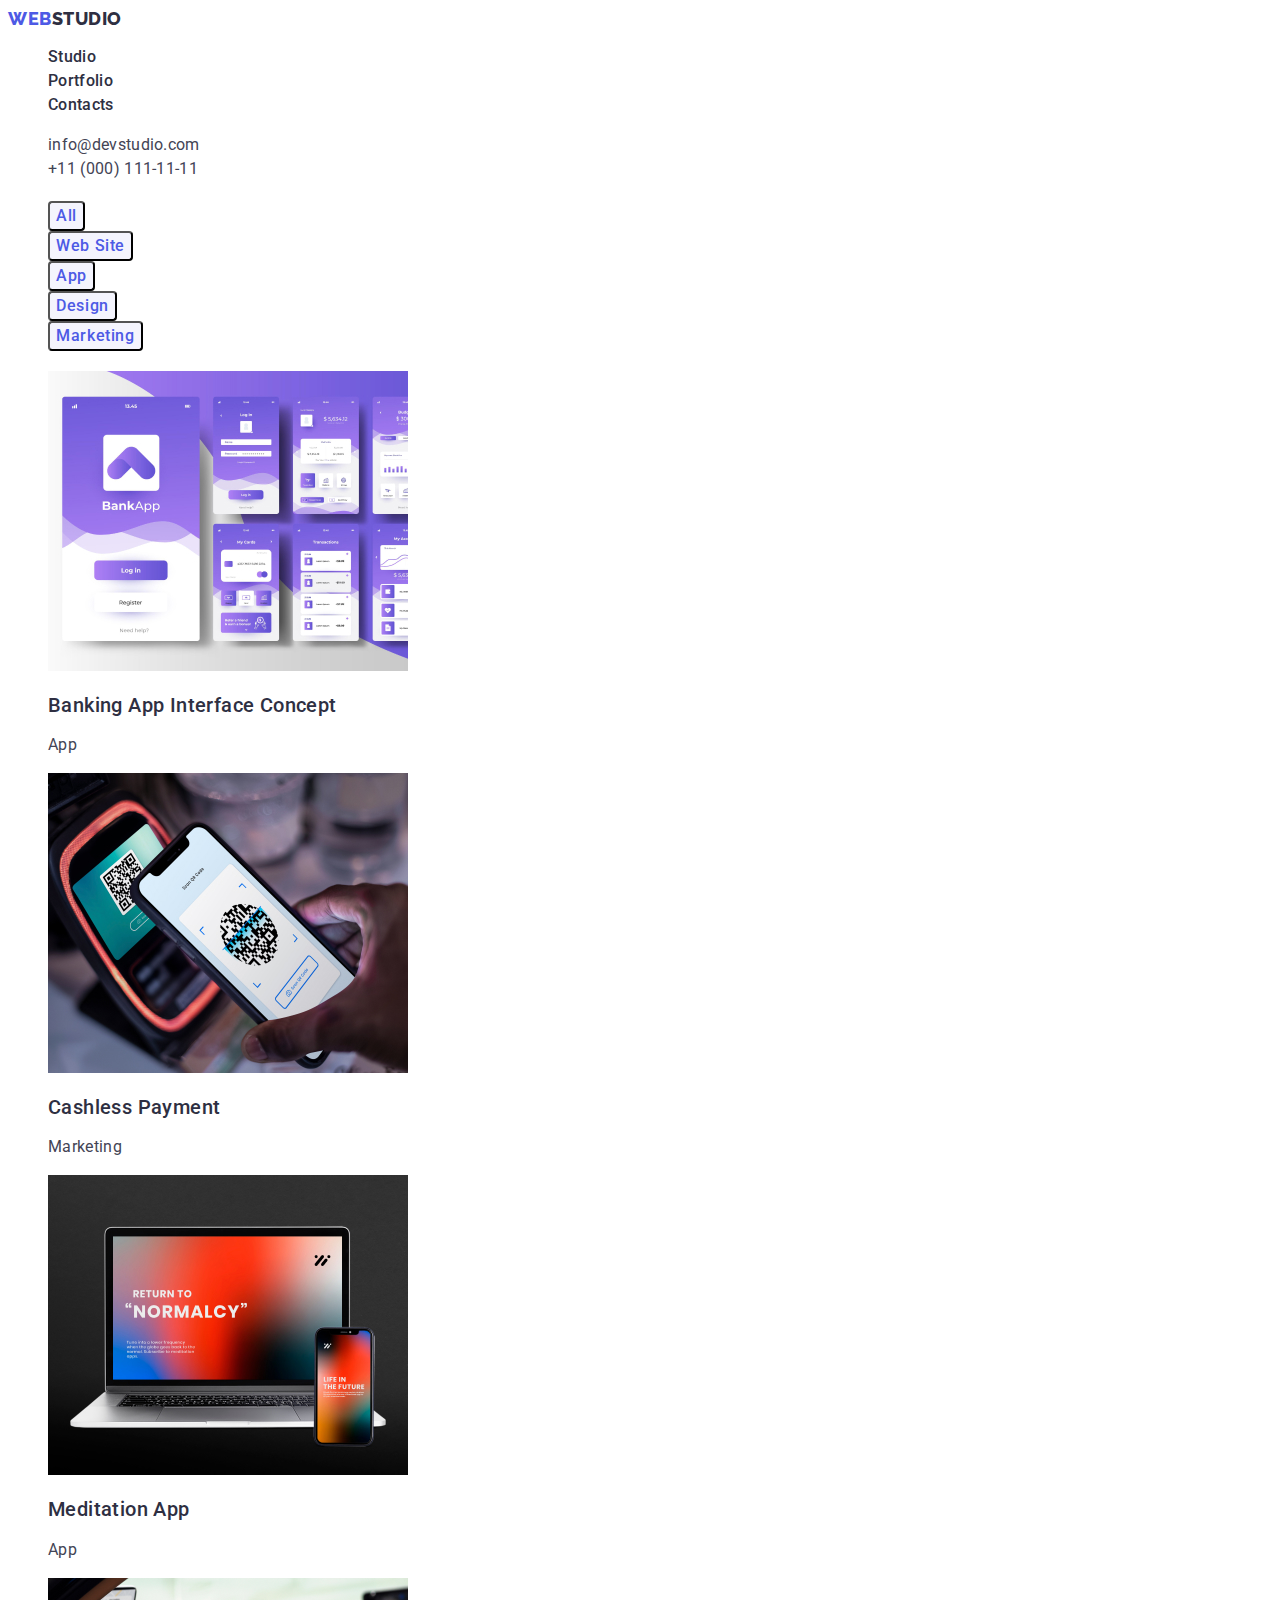
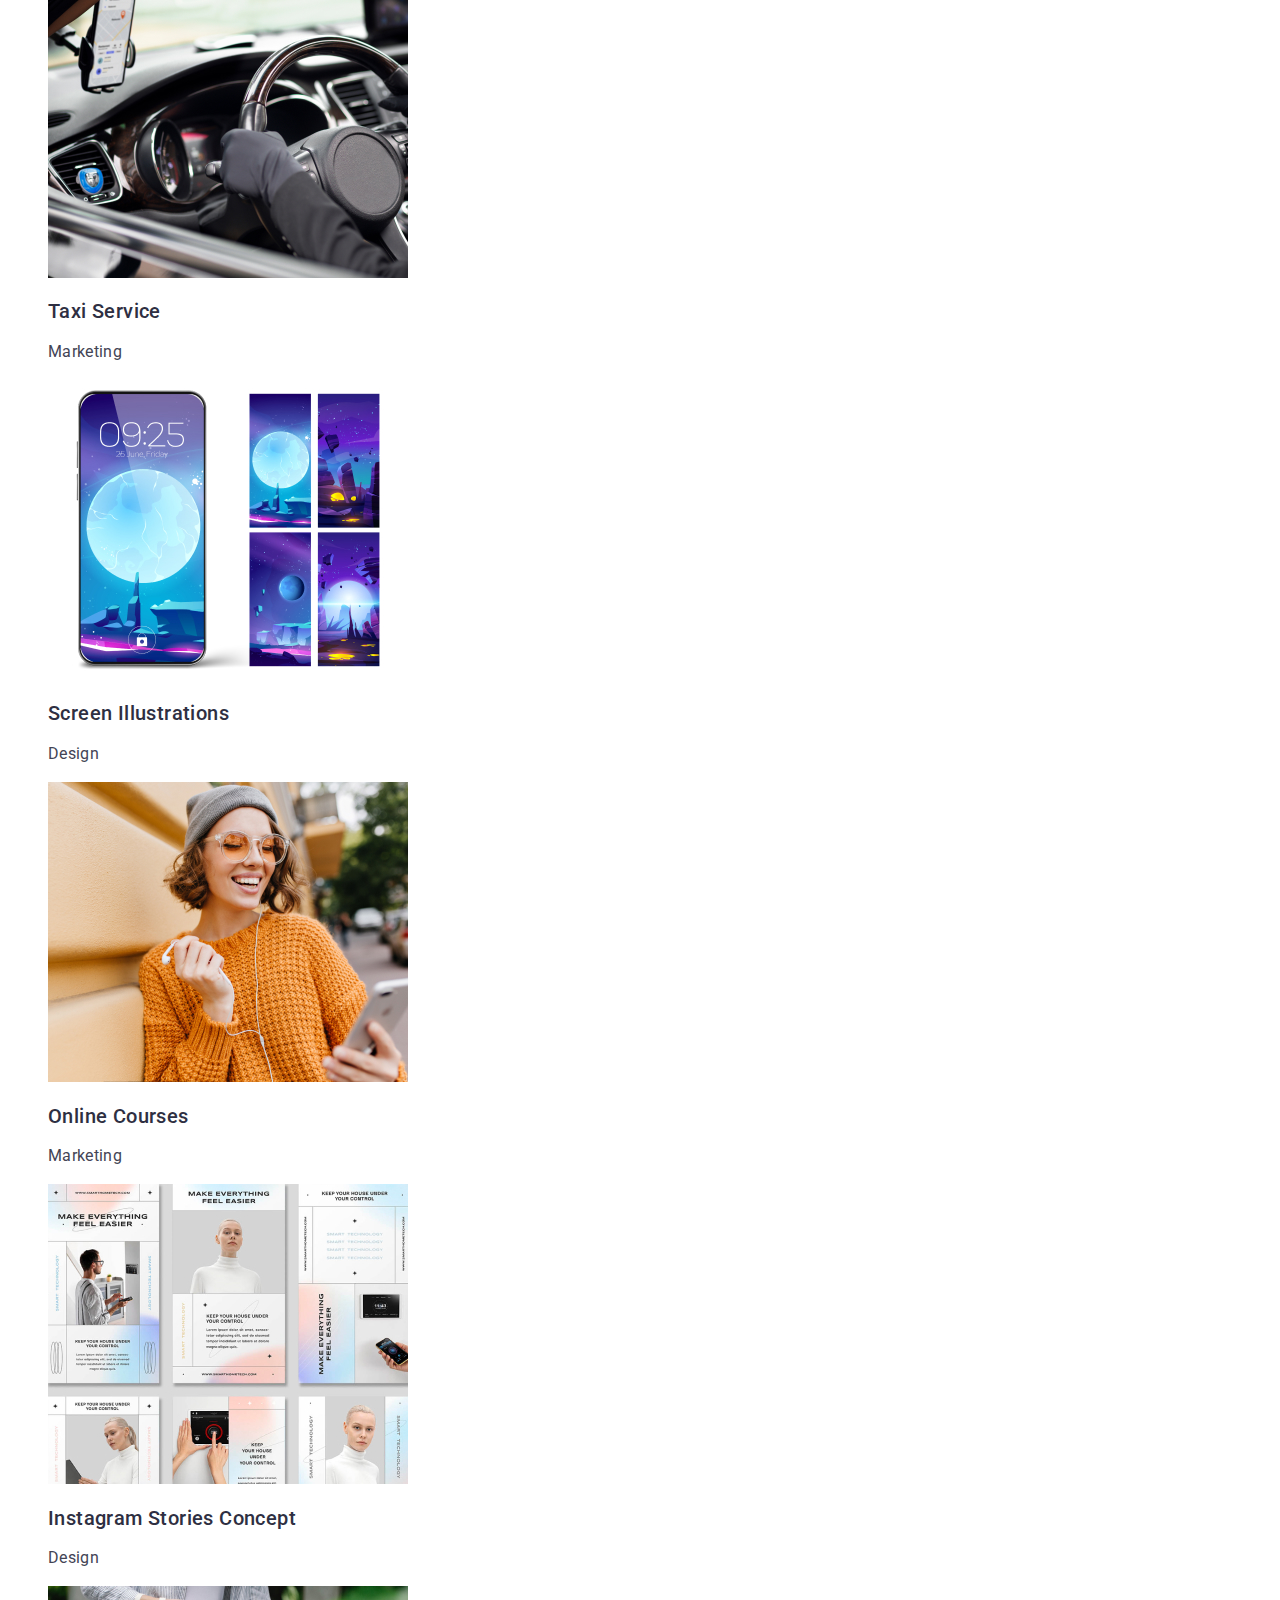
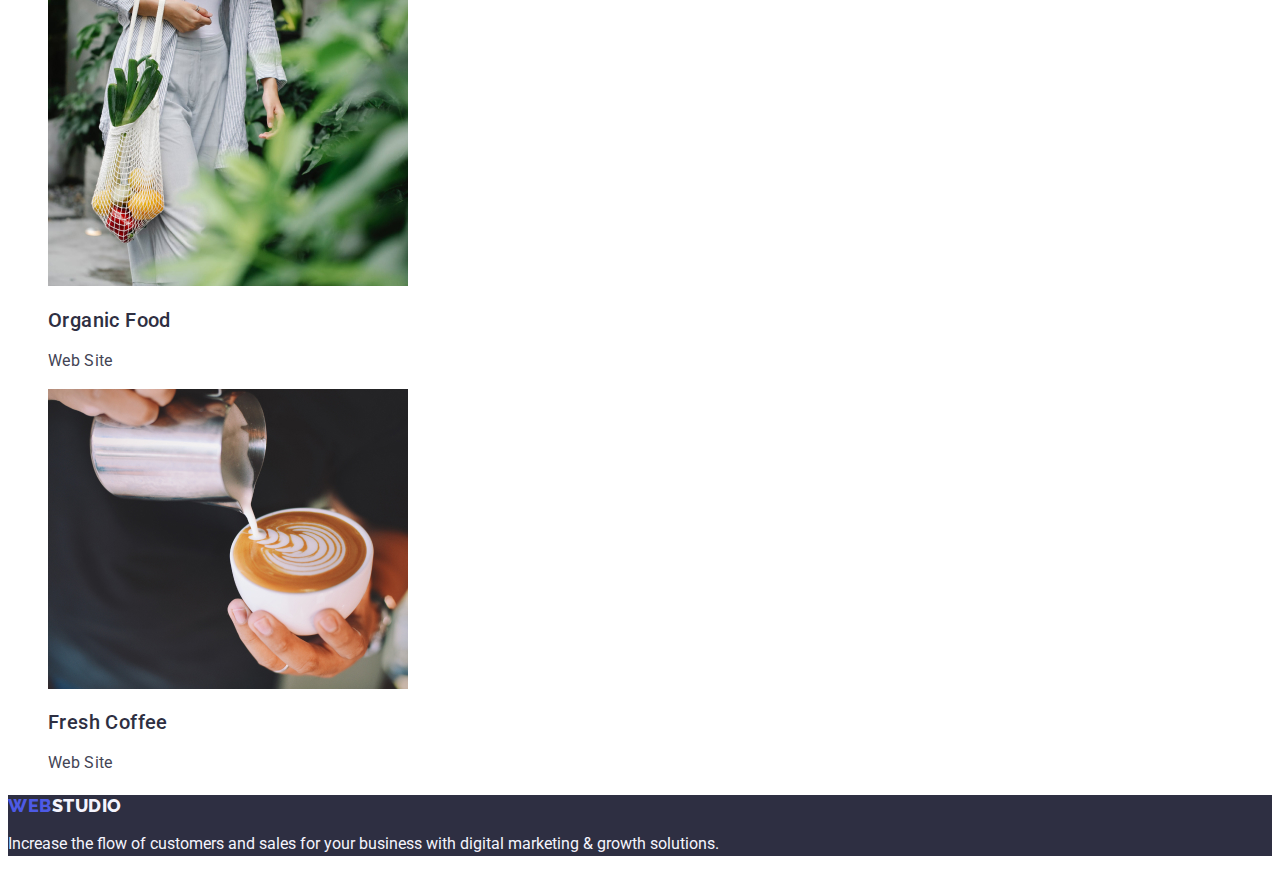
==== commit efc72a2c: "mentor -2" ====
--- a/portfolio.html
+++ b/portfolio.html
@@ -201,7 +201,7 @@
       <a href="./index.html" class="logo">
         Web<span class="text-logo-footer">Studio</span>
       </a>
-      <p class="text-paragraph">
+      <p class="text-footer">
         Increase the flow of customers and sales for your business with digital
         marketing & growth solutions.
       </p>
--- a/css/styles.css
+++ b/css/styles.css
@@ -26,6 +26,10 @@
   font-style: normal;
   letter-spacing: 0.03em;
   text-transform: uppercase;
+  font-weight: 800;
+  font-size: 18px;
+  line-height: 1.17
+
 }
 .text-logo-header {
   color: var(--color-NAVYBLU);
@@ -35,6 +39,9 @@
   color: var(--color-NAVYBLU);
   font-style: normal;
   letter-spacing: 0.02em;
+  font-weight: 500;
+  line-height: 1.5;
+  font-size: 16px;
 }
 .link {
   text-decoration: none;
@@ -53,7 +60,10 @@
   text-decoration: none;
   color: var(--color-SLATE);
   letter-spacing: 0.02em;
-  font-style: normal
+  font-style: normal;
+  line-height: 1.5;
+  font-weight: 400;
+  font-size: 16px;
 }
 
 .navigation-nav .link:hover,
@@ -72,6 +82,10 @@
   font-style: normal;
   color: var(--color-WHITE);
   letter-spacing: 0.02em;
+  font-size: 56px;
+  line-height: 1.07;
+  font-weight: 700;
+
 }
 .background-hero-title {
   background-color: var(--color-background-hero);
@@ -159,13 +173,7 @@
   cursor: pointer;
 }
 
-.button:hover,
-.button-pageone2:hover,
-.button-pageone3:hover,
-.button-pageone4:hover,
-.button-pageone5:hover{
-  color: var(--color-WHITE);
-}
+
 .button:hover,
 .button-pageone2:hover,
 .button-pageone3:hover,
@@ -175,9 +183,16 @@
 .button-pageone2:focus,
 .button-pageone3:focus,
 .button-pageone4:focus,
-.button-pageone5:focus
+.button-pageone5:focus  
 {
   background-color: var(--color-OCEAN);
+  color: var(--color-WHITE)   
+}
+.time {
+  background-color: var(--color-Cloud);
+}
+.images{
+  background-color: var(--color-WHITE);
 }
 .work-title,
 .time-title {
@@ -187,24 +202,41 @@
   text-transform: capitalize;
   text-align: center;
   background-color: var(--color-WHITE);
+  font-weight: 700;
+  font-size: 36px;
+  line-height: 1.11;
+  letter-spacing: 0.02em;
+  background-color: var(--color-Cloud);
+
 }
 
 .title {
   letter-spacing: 0.02em;
   color: var(--color-NAVYBLU);
+  font-weight: 500;
+  font-size: 20px;
+  line-height: 1.2
 }
 .subtitles {
   font-style: normal;
   color: var(--color-NAVYBLU);
   letter-spacing: 0.02em;
+  font-weight: 500;
+  font-size: 20px;
+  line-height: 1.2;
+  letter-spacing: 0.02em
 }
 .text-paragraph {
   font-style: normal;
   color: var(--color-SLATE);
   letter-spacing: 0.02em;
+  line-height: 1.5;
+  font-size: 16px;
+  font-weight: 400;
+
 }
 /*footer*/
-.text-footer p {
+.text-footer {
   font-style: normal;
   color: var(--color-Cloud);
   font-weight: 400;
